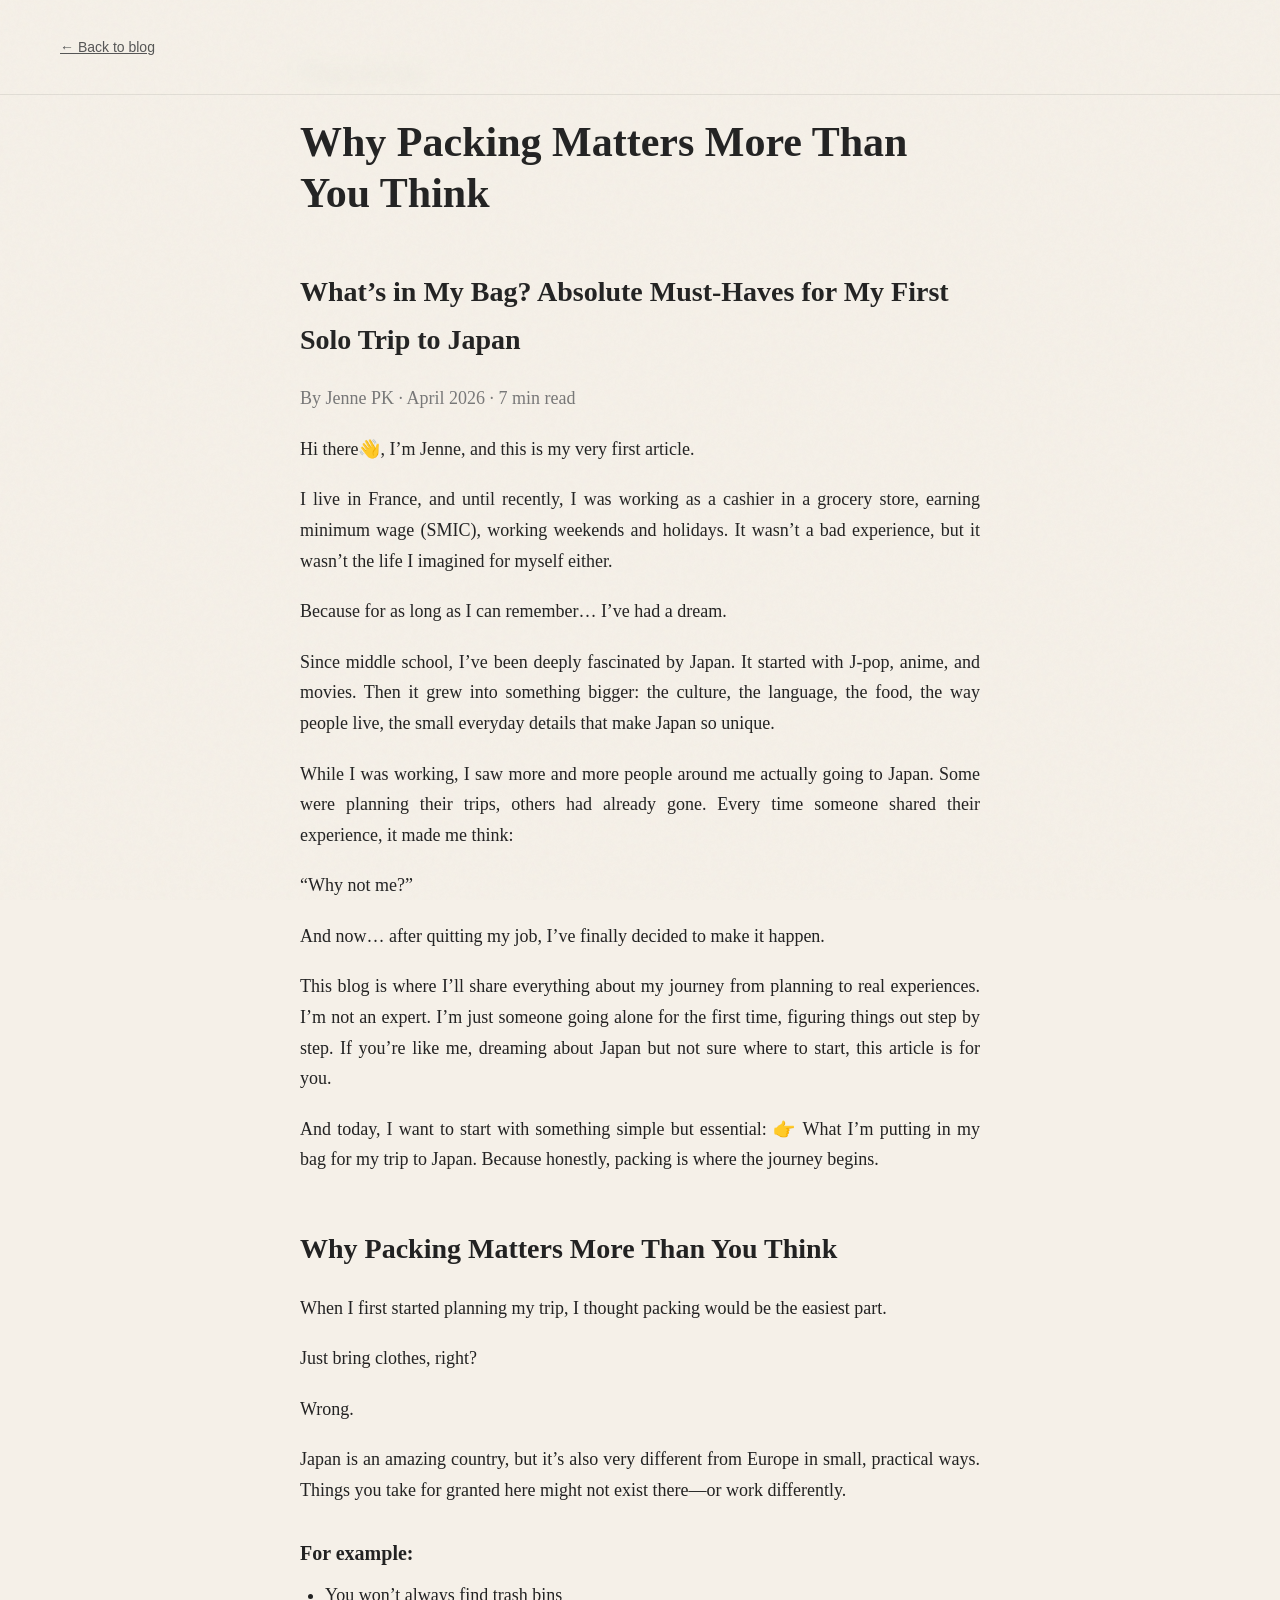
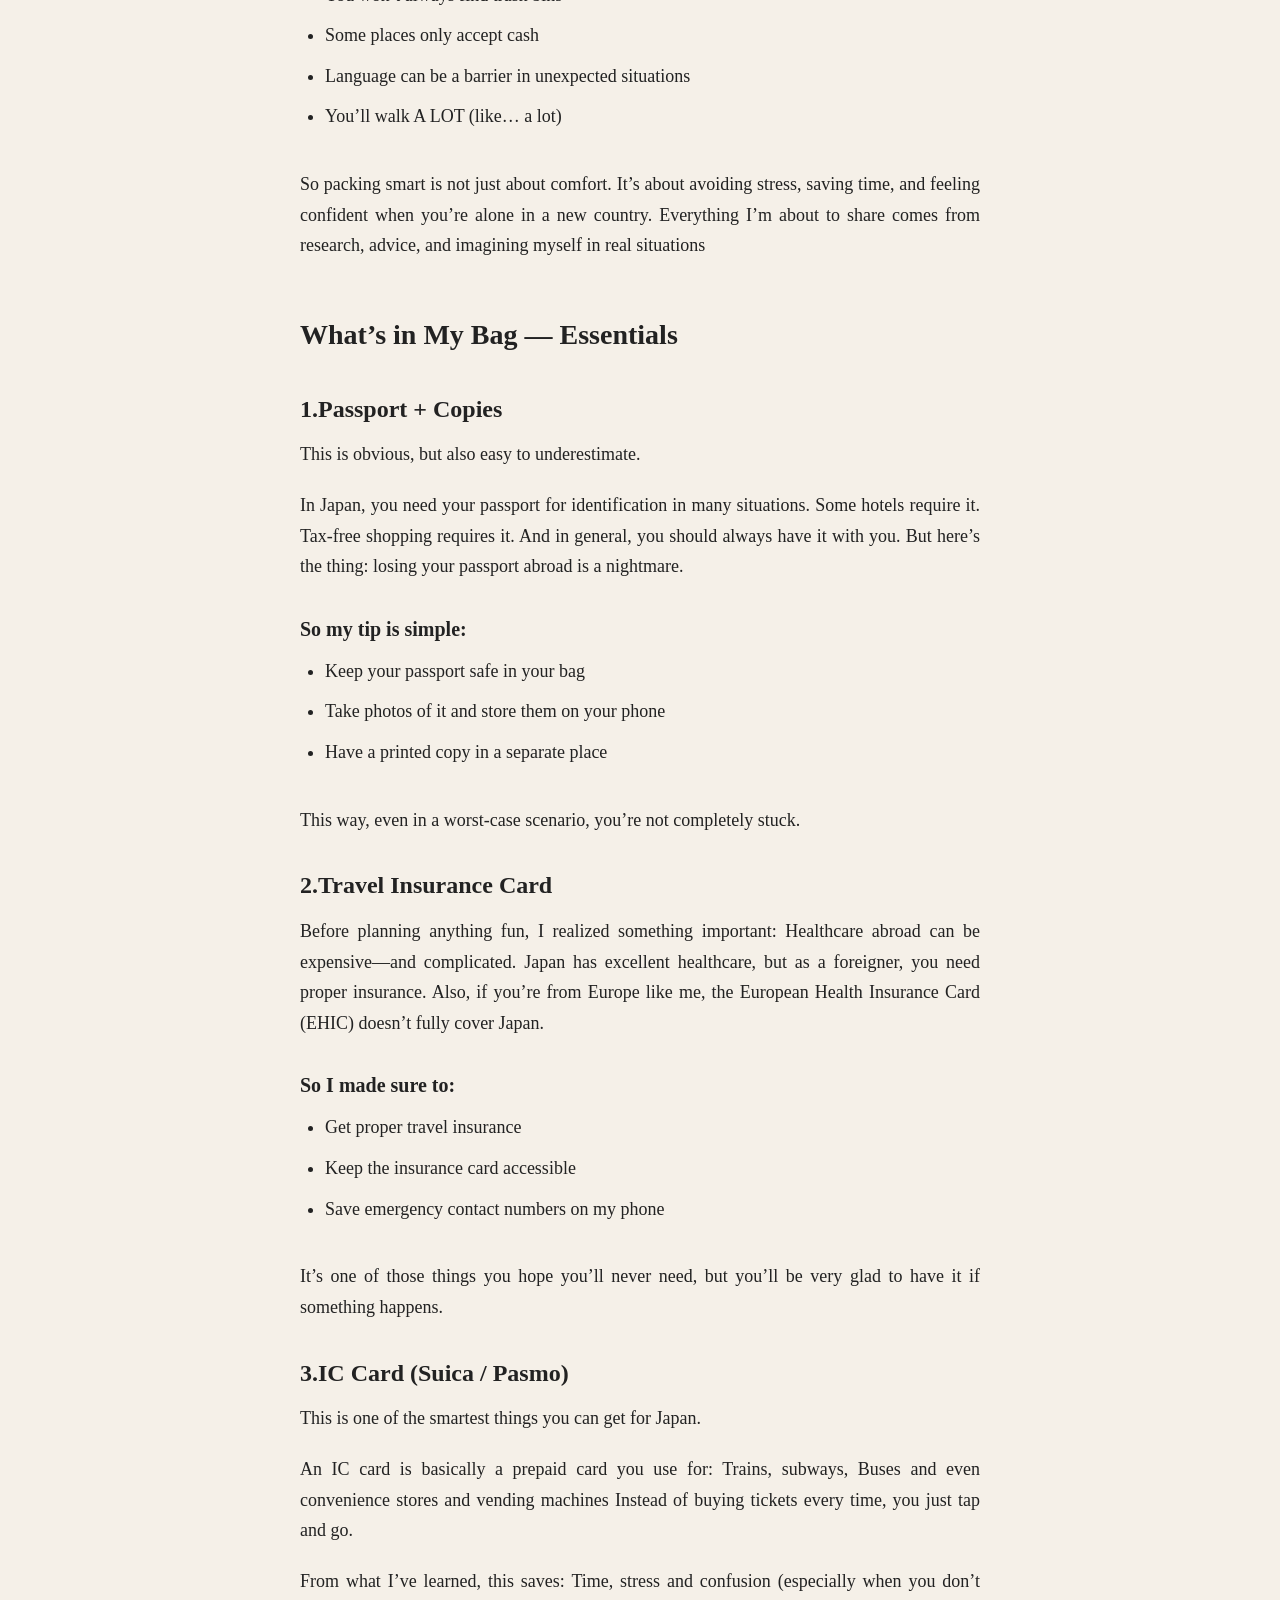
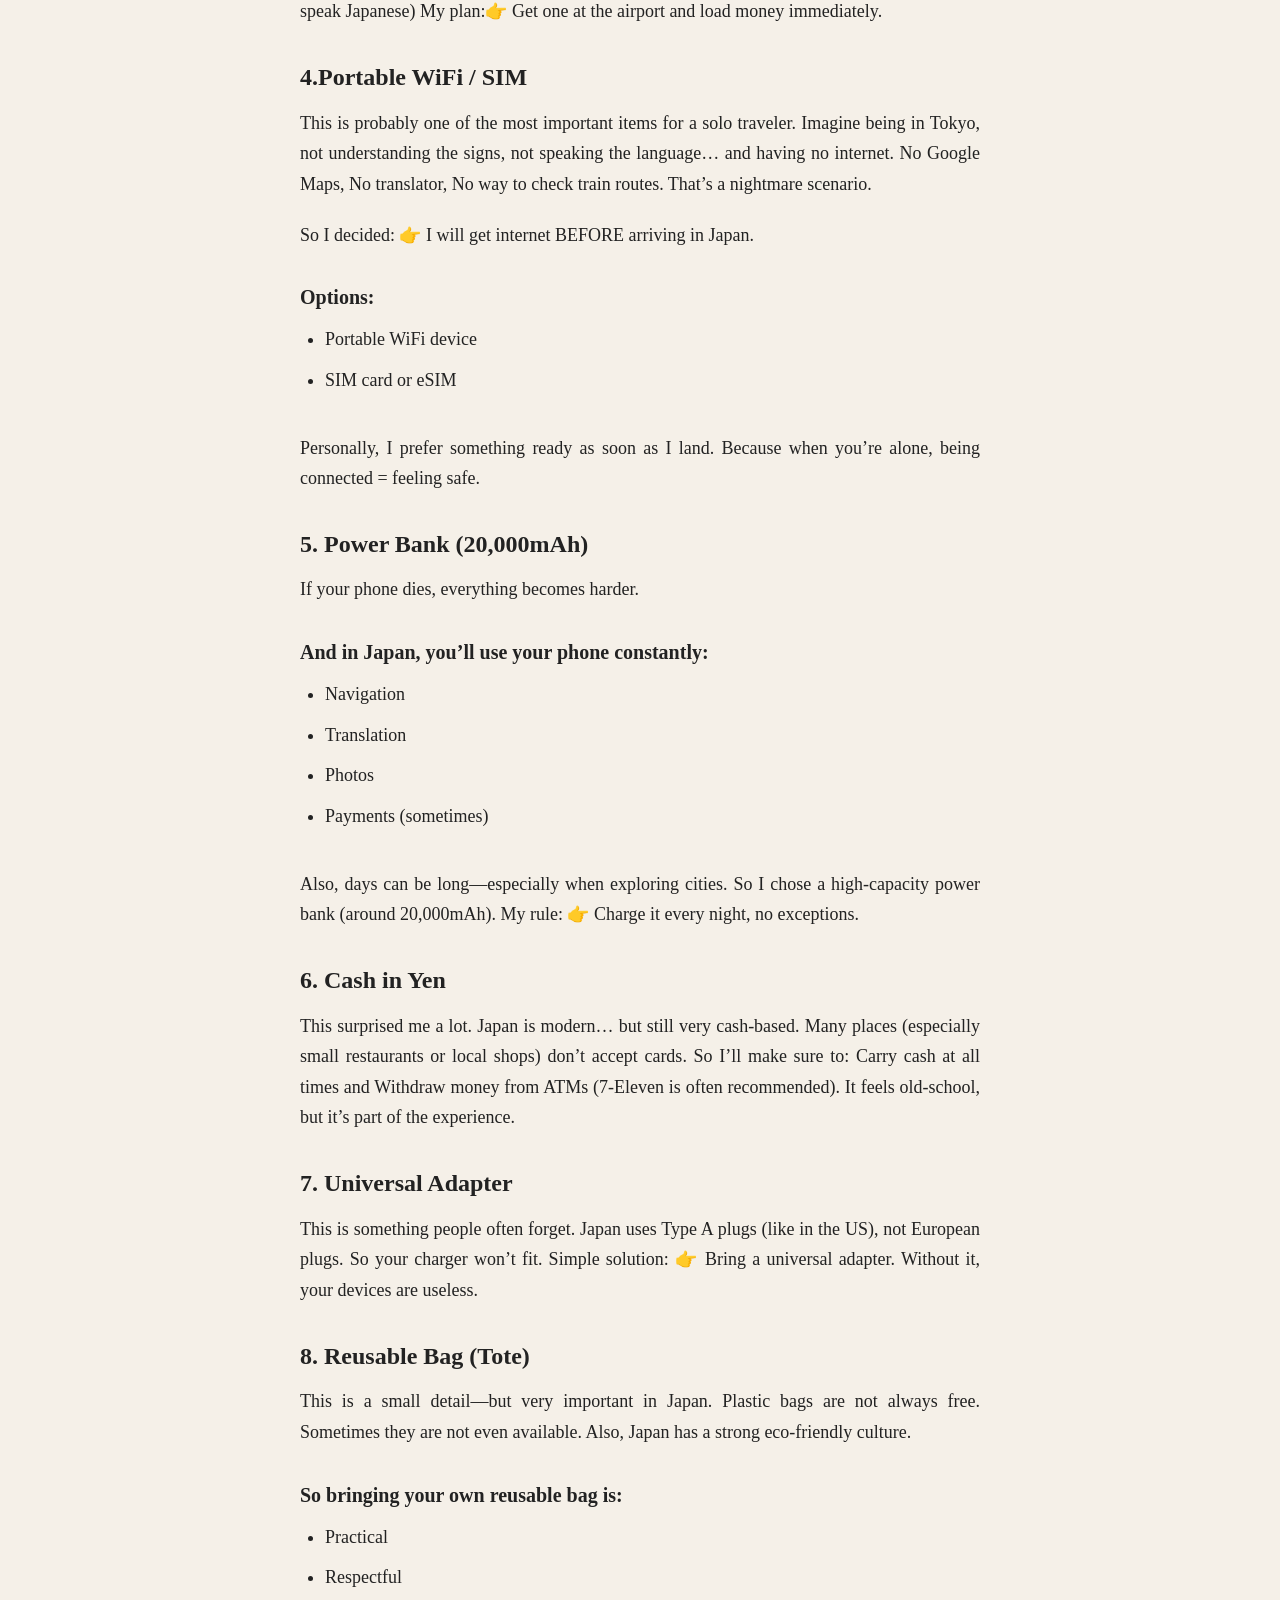
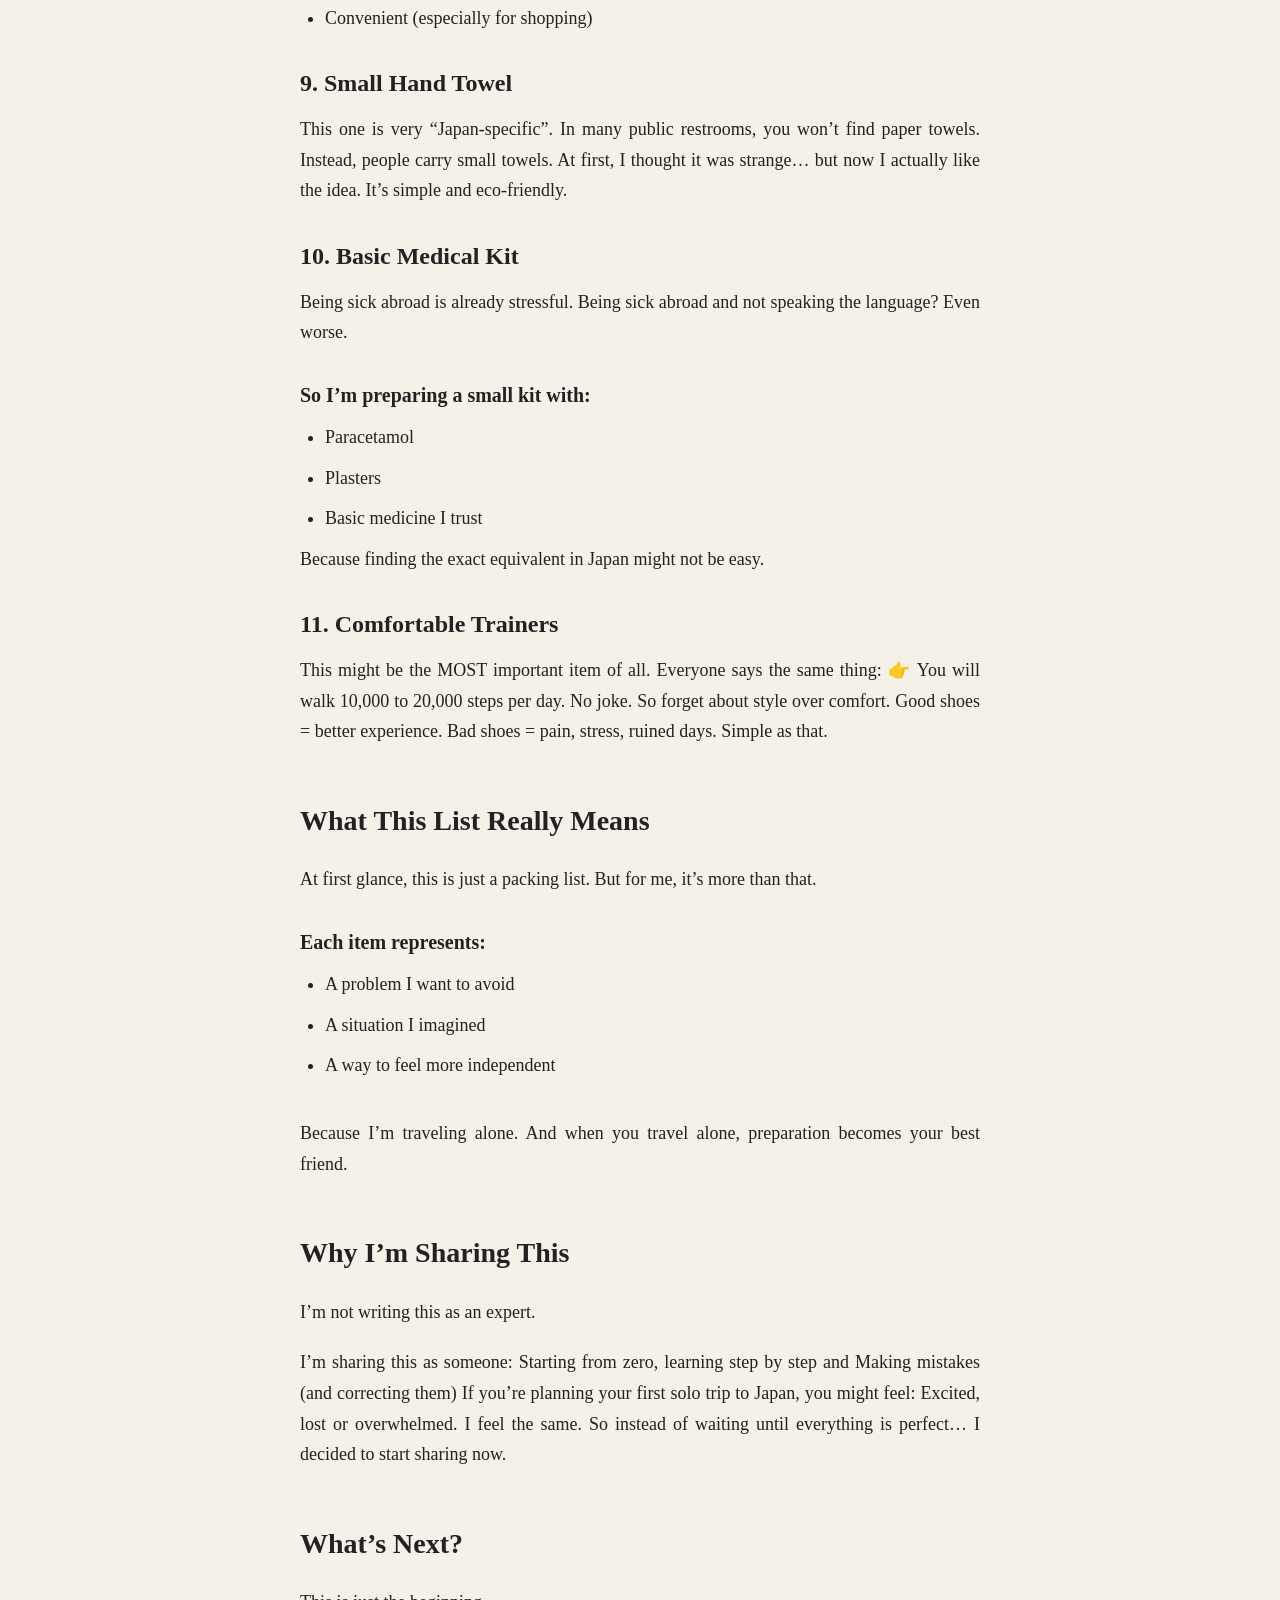
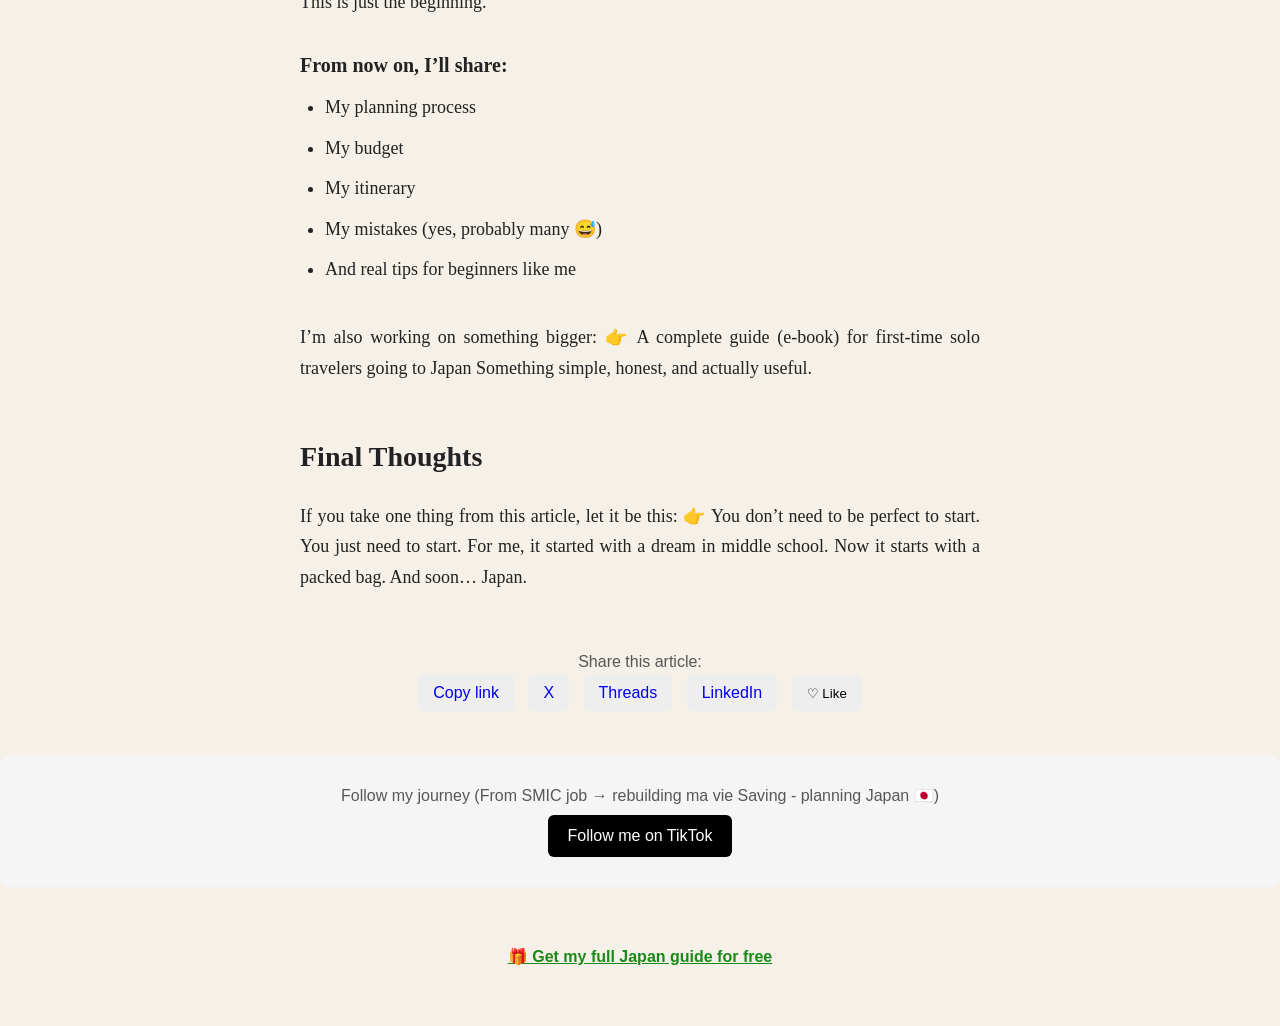
==== article-1.html @ 8b8ce20a "Update article-1.html" ====
<!DOCTYPE html>
<html lang="en">
<head>
  <meta charset="UTF-8">
  <link rel="stylesheet" href="css/styles.css">
  <title>Why Packing Matters More Than You Think</title>

   <!-- Google Tag Manager -->
      <script>(function(w,d,s,l,i){w[l]=w[l]||[];w[l].push({'gtm.start':
      new Date().getTime(),event:'gtm.js'});var f=d.getElementsByTagName(s)[0],
      j=d.createElement(s),dl=l!='dataLayer'?'&l='+l:'';j.async=true;j.src=
      'https://www.googletagmanager.com/gtm.js?id='+i+dl;f.parentNode.insertBefore(j,f);
      })(window,document,'script','dataLayer','GTM-PMRT3MMP');</script>
    <!-- End Google Tag Manager -->
  
</head>

<body data-article-id="blog-article-1">

<nav>
  <a href="blog.html">← Back to blog</a>
</nav>

<article class="article">

  <img src="images/japan-bag.jpg" alt="Japan travel bag" class="article-cover">
  
  <h1>Why Packing Matters More Than You Think</h1>
  <h2>What’s in My Bag? Absolute Must-Haves for My First Solo Trip to Japan</h2>
  <p class="meta">By Jenne PK · April 2026 · 7 min read</p>

  <p>
    Hi there👋, I’m Jenne, and this is my very first article.
  </p>

  <p>
    I live in France, and until recently, I was working as a cashier in a grocery store, earning minimum wage (SMIC), working weekends and holidays. 
    It wasn’t a bad experience, but it wasn’t the life I imagined for myself either.
  </p>
  
  <p>Because for as long as I can remember… I’ve had a dream.</p>
  
  <p>
   Since middle school, I’ve been deeply fascinated by Japan. It started with J-pop, anime, and movies. 
    Then it grew into something bigger: the culture, the language, the food, the way people live, the small everyday details that make Japan so unique.
  </p>

  <p>
   While I was working, I saw more and more people around me actually going to Japan. Some were planning their trips, others had already gone. 
    Every time someone shared their experience, it made me think:
  </p>

  <p>“Why not me?”</p>

  <p>And now… after quitting my job, I’ve finally decided to make it happen.</p>
  
  <p>
    This blog is where I’ll share everything about my journey from planning to real experiences. I’m not an expert. 
    I’m just someone going alone for the first time, figuring things out step by step. If you’re like me, dreaming about Japan 
    but not sure where to start, this article is for you.
  </p>


  <p>
    And today, I want to start with something simple but essential: 👉 What I’m putting in my bag for my trip to Japan.
    Because honestly, packing is where the journey begins.
  </p>


  <h2>Why Packing Matters More Than You Think</h2>

  <p>
   When I first started planning my trip, I thought packing would be the easiest part.
  </p>

  <p>Just bring clothes, right?</p>

  <p>Wrong.</p>
  
  <p>
    Japan is an amazing country, but it’s also very different from Europe in small, practical ways. 
    Things you take for granted here might not exist there—or work differently.
  </p>

  <h4>For example:</h4>

  <ul>
    <li>You won’t always find trash bins</li>
    <li>Some places only accept cash</li>
    <li>Language can be a barrier in unexpected situations</li>
    <li>You’ll walk A LOT (like… a lot)</li>
  </ul>
  
  <br>

  <p>
    So packing smart is not just about comfort. It’s about avoiding stress, saving time, 
    and feeling confident when you’re alone in a new country. Everything I’m about to share comes from research, 
    advice, and imagining myself in real situations
  </p>


  <h2>What’s in My Bag — Essentials</h2>

  <h3>1.Passport + Copies</h3>
  <p>
    This is obvious, but also easy to underestimate.
  </p>

  <p>
    In Japan, you need your passport for identification in many situations. Some hotels require it. 
    Tax-free shopping requires it. And in general, you should always have it with you. But here’s the thing: 
    losing your passport abroad is a nightmare.
  </p>

  <h4>So my tip is simple:</h4>

  <ul>
    <li>Keep your passport safe in your bag</li>
    <li>Take photos of it and store them on your phone</li>
    <li>Have a printed copy in a separate place</li>
  </ul>

  <br>
  
  <p>This way, even in a worst-case scenario, you’re not completely stuck.</p>
  

  <h3>2.Travel Insurance Card</h3>

  <p>
    Before planning anything fun, I realized something important: Healthcare abroad can be expensive—and complicated.
    Japan has excellent healthcare, but as a foreigner, you need proper insurance. 
    Also, if you’re from Europe like me, the European Health Insurance Card (EHIC) doesn’t fully cover Japan.
  </p>

  <h4>So I made sure to:</h4>
 
  <ul>
    <li>Get proper travel insurance</li>
    <li>Keep the insurance card accessible</li>
    <li>Save emergency contact numbers on my phone</li>
  </ul>

  <br>
  
  <p>It’s one of those things you hope you’ll never need, but you’ll be very glad to have it if something happens.</p>
  
  <h3>3.IC Card (Suica / Pasmo)</h3>
  
  <p>This is one of the smartest things you can get for Japan.</p>
  
  <p>
    An IC card is basically a prepaid card you use for: Trains, subways, Buses and even convenience stores and vending machines
    Instead of buying tickets every time, you just tap and go.
  </p>

  <p>
    From what I’ve learned, this saves: Time, stress and confusion (especially when you don’t speak Japanese)
    My plan:👉 Get one at the airport and load money immediately.
  </p>

  <h3>4.Portable WiFi / SIM</h3>
  
  <p>
    This is probably one of the most important items for a solo traveler.
    Imagine being in Tokyo, not understanding the signs, not speaking the language… and having no internet.
    No Google Maps, No translator, No way to check train routes. That’s a nightmare scenario.
  </p>

  <p>So I decided: 👉 I will get internet BEFORE arriving in Japan.</p>

  <h4>Options: </h4>
  
    <ul>
    <li>Portable WiFi device</li>
    <li>SIM card or eSIM</li>
  </ul>
  
  <br>

  <p>Personally, I prefer something ready as soon as I land. Because when you’re alone, being connected = feeling safe.</p>
  
  <h3>5. Power Bank (20,000mAh)</h3>
  
  <p>If your phone dies, everything becomes harder.</p>
 
  <h4>And in Japan, you’ll use your phone constantly:</h4>
 
  <ul>
    <li>Navigation</li>
    <li>Translation</li>
    <li>Photos</li>
    <li>Payments (sometimes)</li>
  </ul>

  <br>
  
   <p>
     Also, days can be long—especially when exploring cities.
     So I chose a high-capacity power bank (around 20,000mAh).
     My rule: 👉 Charge it every night, no exceptions.
   </p>

  <h3>6. Cash in Yen</h3>
 
  <p>
     This surprised me a lot. Japan is modern… but still very cash-based. Many places (especially small restaurants or local shops) 
    don’t accept cards. So I’ll make sure to: Carry cash at all times and Withdraw money from ATMs (7-Eleven is often recommended).
    It feels old-school, but it’s part of the experience.
  </p>
  
  <h3>7. Universal Adapter</h3>
  
  <p>
    This is something people often forget. Japan uses Type A plugs (like in the US), not European plugs.
    So your charger won’t fit. Simple solution: 👉 Bring a universal adapter. Without it, your devices are useless.
  </p>
  
  <h3>8. Reusable Bag (Tote)</h3>
  
  <p>
    This is a small detail—but very important in Japan. Plastic bags are not always free. Sometimes they are not even available.
    Also, Japan has a strong eco-friendly culture.
  </p>
  
  <h4>So bringing your own reusable bag is:</h4>

    <ul>
    <li>Practical</li>
    <li>Respectful</li>
    <li>Convenient (especially for shopping)</li>
  </ul>
  
  <h3>9. Small Hand Towel</h3>
 
  <p>
    This one is very “Japan-specific”. In many public restrooms, you won’t find paper towels.
    Instead, people carry small towels. At first, I thought it was strange… but now I actually like the idea.
    It’s simple and eco-friendly. 
  </p>
  
  <h3>10. Basic Medical Kit</h3>

  <p>
    Being sick abroad is already stressful. Being sick abroad and not speaking the language? Even worse.
  </p>
 
  <h4>So I’m preparing a small kit with:</h4>
 
  <ul>
    <li>Paracetamol</li>
    <li>Plasters</li>
    <li>Basic medicine I trust</li>
  </ul>
  
  <p>Because finding the exact equivalent in Japan might not be easy.</p>

  <h3>11. Comfortable Trainers</h3>

  <p>
    This might be the MOST important item of all. Everyone says the same thing: 👉 You will walk 10,000 
    to 20,000 steps per day. No joke. So forget about style over comfort. Good shoes = better experience.
    Bad shoes = pain, stress, ruined days.  Simple as that.
  </p>

   <h2>What This List Really Means</h2>
  
    <p>
      At first glance, this is just a packing list. But for me, it’s more than that.
    </p>
  
    <h4>Each item represents:</h4>
   
  <ul>
    <li>A problem I want to avoid</li>
     <li>A situation I imagined</li>
     <li>A way to feel more independent</li>
  </ul>
  
  <br>

    <p>Because I’m traveling alone. And when you travel alone, preparation becomes your best friend.</p>

   <h2>Why I’m Sharing This</h2>
  
   <p>
     I’m not writing this as an expert.
   </p>
  
    <p>
      I’m sharing this as someone: Starting from zero, learning step by step and Making mistakes (and correcting them)
    If you’re planning your first solo trip to Japan, you might feel: Excited, lost or overwhelmed.
       I feel the same. So instead of waiting until everything is perfect… I decided to start sharing now.
    </p>

   <h2>What’s Next?</h2>

  <p>This is just the beginning.</p>
  
  <h4>From now on, I’ll share:</h4>

  <ul>
    <li>My planning process</li>
     <li>My budget</li>
     <li>My itinerary</li>
     <li>My mistakes (yes, probably many 😅)</li>
     <li>And real tips for beginners like me</li>
  </ul>
  <br>
  <p>
    I’m also working on something bigger: 👉 A complete guide (e-book) for first-time solo travelers going to Japan
    Something simple, honest, and actually useful.
  </p>

  <h2>Final Thoughts</h2>

  <p>
   If you take one thing from this article, let it be this: 👉 You don’t need to be perfect to start. You just need to start.
  For me, it started with a dream in middle school. Now it starts with a packed bag. And soon… Japan.
  </p>

</article>

  <div id="global-components"></div>
  <div class="comments">

  <script src="https://giscus.app/client.js"
          data-repo="JennePk/JennePark"
          data-repo-id="R_kgDOSDi9lQ"
          data-category="General"
          data-category-id="DIC_kwDOSDi9lc4C8Do4"
          data-mapping="pathname"
          data-reactions-enabled="1"
          data-theme="light"
          crossorigin="anonymous">
  </script>
</div>
  

<a href="index.html#download">🎁 Get my full Japan guide for free</a>
  
  <script>
fetch("components.html")
  .then(res => res.text())
  .then(html => {
    document.getElementById("global-components").innerHTML = html;

    const url = encodeURIComponent(window.location.href);
    const text = encodeURIComponent(document.title);

    // SHARE LINKS
    const shareX = document.getElementById("share-x");
    const shareThreads = document.getElementById("share-threads");
    const shareLinkedin = document.getElementById("share-linkedin");

    if (shareX) {
      shareX.href = `https://twitter.com/intent/tweet?url=${url}&text=${text}`;
    }

    if (shareThreads) {
      shareThreads.href = `https://www.threads.net/intent/post?text=${text}%20${url}`;
    }

    if (shareLinkedin) {
      shareLinkedin.href = `https://www.linkedin.com/sharing/share-offsite/?url=${url}`;
    }

    // COPY LINK
    const copyLink = document.getElementById("copy-link");

    if (copyLink) {
      copyLink.addEventListener("click", function (e) {
        e.preventDefault();
        navigator.clipboard.writeText(window.location.href);

        this.textContent = "Copied!";
        setTimeout(() => {
          this.textContent = "Copy link";
        }, 2000);
      });
    }

    // 🚀 IMPORTANT : init tracking (LIKE + SHARE GTM)
    if (typeof initArticleTracking === "function") {
      initArticleTracking();
    }
  });
    
</script>
  

</body>
</html>
---- css/styles.css ----
/* ══════════════════════════════════════════════
       TOKENS — Editorial / Behance Portfolio Style
    ══════════════════════════════════════════════ */
    *, *::before, *::after { box-sizing: border-box; margin: 0; padding: 0; }

    :root {
      --ink:      #575757;
      --paper:    #F5F0E8;
      --off:      #00b4c1;
      --red:      #6ec6f3;
      --red-dim:  #8B0B1F;
      --gold:     #D4A843;
      --gray:     #888;
      --mid:      #333;
      --white:    #FFFFFF;

      --f-display: 'Bebas Neue', sans-serif;
      --f-serif:   'Playfair Display', serif;
      --f-mono:    'IBM Plex Mono', monospace;
      --f-body:    'Instrument Sans', sans-serif;

      --ease: cubic-bezier(0.16, 1, 0.3, 1);
    }

    html { scroll-behavior: smooth; }

    body {
      font-family: var(--f-body);
      background: var(--paper);
      color: var(--ink);
      overflow-x: hidden;
      cursor: default;
    }

    /* ── CUSTOM CURSOR ─────────────────────────────────────────── */
    @media (max-width: 900px) {
     body { cursor: auto; }
    #cursor { display: none; }
    }
    #cursor {
      position: fixed;
      width: 10px; height: 10px;
      background: var(--red);
      border-radius: 50%;
      pointer-events: none;
      z-index: 9999;
      transform: translate(-50%, -50%);
      transition: width 0.2s var(--ease), height 0.2s var(--ease), background 0.2s;
      mix-blend-mode: multiply;
    }
    #cursor.big {
      width: 40px; height: 40px;
      background: var(--red);
      opacity: 0.3;
    }

    /* ── NOISE GRAIN ───────────────────────────────────────────── */
    body::after {
      content: '';
      position: fixed;
      inset: 0;
      background-image: url("data:image/svg+xml,%3Csvg viewBox='0 0 200 200' xmlns='http://www.w3.org/2000/svg'%3E%3Cfilter id='n'%3E%3CfeTurbulence type='fractalNoise' baseFrequency='0.75' numOctaves='4' stitchTiles='stitch'/%3E%3C/filter%3E%3Crect width='100%25' height='100%25' filter='url(%23n)' opacity='0.06'/%3E%3C/svg%3E");
      pointer-events: none;
      z-index: 9998;
      opacity: 0.5;
    }

    /* ── NAV ───────────────────────────────────────────────────── */
    nav {
      position: fixed;
      top: 0; left: 0; right: 0;
      z-index: 1000;
      display: flex;
      align-items: center;
      justify-content: space-between;
      padding: 1.2rem 2.5rem;
      background: rgba(245,240,232,0.92);
      backdrop-filter: blur(8px);
      border-bottom: 1px solid rgba(0,0,0,0.08);
    }
    .nav-logo {
      font-family: var(--f-display);
      font-size: 1.3rem;
      letter-spacing: 0.06em;
      color: var(--ink);
    }
    .nav-logo em { color: var(--red); font-style: normal; }
    .nav-right {
      display: flex;
      align-items: center;
      gap: 2rem;
    }
    .nav-issue {
      font-family: var(--f-mono);
      font-size: 0.7rem;
      color: var(--gray);
      letter-spacing: 0.08em;
      text-transform: uppercase;
    }
    .nav-cta {
      font-family: var(--f-body);
      font-weight: 600;
      font-size: 0.82rem;
      color: var(--white);
      background: var(--ink);
      padding: 0.55rem 1.4rem;
      text-decoration: none;
      letter-spacing: 0.04em;
      text-transform: uppercase;
      transition: background 0.2s;
      border: 1px solid var(--ink);
    }
    .nav-cta:hover { background: var(--red); border-color: var(--red); }

    /* ── HERO — MAGAZINE COVER LAYOUT ─────────────────────────── */
    .hero {
      min-height: 100vh;
      padding-top: 72px;
      display: grid;
      grid-template-columns: 1fr 420px;
      grid-template-rows: auto 1fr;
      position: relative;
      overflow: hidden;
    }

    /* Left column — headline */
    .hero-left {
      grid-column: 1;
      grid-row: 1 / 3;
      padding: 4rem 3rem 4rem 2.5rem;
      display: flex;
      flex-direction: column;
      justify-content: center;
      border-right: 1px solid rgba(0,0,0,0.1);
      position: relative;
    }

    .issue-tag {
      display: inline-flex;
      align-items: center;
      gap: 8px;
      font-family: var(--f-mono);
      font-size: 0.68rem;
      color: var(--red);
      letter-spacing: 0.12em;
      text-transform: uppercase;
      margin-bottom: 1.8rem;
      animation: fadeUp 0.7s var(--ease) both;
    }
    .issue-tag::before {
      content: '';
      width: 28px; height: 1.5px;
      background: var(--red);
    }

    .hero-headline {
      font-family: var(--f-display);
      font-size: clamp(5rem, 10vw, 9rem);
      line-height: 0.92;
      letter-spacing: 0.02em;
      color: var(--ink);
      animation: fadeUp 0.7s 0.1s var(--ease) both;
    }
    .hero-headline .line-red { color: var(--red); }
    .hero-headline .line-outline {
      -webkit-text-stroke: 2px var(--ink);
      color: transparent;
    }

    .hero-subline {
      margin-top: 2rem;
      font-family: var(--f-mono);
      font-style: italic;
      font-size: 1.1rem;
      color: var(--mid);
      line-height: 1.6;
      max-width: 400px;
      animation: fadeUp 0.7s 0.2s var(--ease) both;
    }

    .hero-pills {
      margin-top: 2rem;
      display: flex;
      flex-wrap: wrap;
      gap: 0.5rem;
      animation: fadeUp 0.7s 0.3s var(--ease) both;
    }
    .pill {
      display: flex;
      align-items: center;
      gap: 6px;
      font-size: 0.78rem;
      font-weight: 500;
      letter-spacing: 0.02em;
      padding: 0.4rem 0.9rem;
      border: 1px solid rgba(0,0,0,0.15);
      background: var(--white);
      color: var(--mid);
    }

    .hero-cta-group {
      margin-top: 2.5rem;
      display: flex;
      gap: 1rem;
      align-items: center;
      animation: fadeUp 0.7s 0.4s var(--ease) both;
    }
    .btn-primary {
      font-family: var(--f-body);
      font-weight: 600;
      font-size: 0.9rem;
      text-transform: uppercase;
      letter-spacing: 0.06em;
      padding: 0.9rem 2rem;
      background: var(--red);
      color: var(--white);
      text-decoration: none;
      border: 2px solid var(--red);
      transition: all 0.2s;
      display: inline-flex;
      align-items: center;
      gap: 8px;
    }
    .btn-primary:hover {
      background: transparent;
      color: var(--red);
    }
    .btn-ghost {
      font-family: var(--f-mono);
      font-size: 0.75rem;
      letter-spacing: 0.06em;
      color: var(--gray);
      text-decoration: none;
      display: flex;
      align-items: center;
      gap: 6px;
      border-bottom: 1px solid transparent;
      padding-bottom: 2px;
      transition: color 0.2s, border-color 0.2s;
    }
    .btn-ghost:hover { color: var(--ink); border-color: var(--ink); }

    /* Right column — ebook cover */
    .hero-right {
      grid-column: 2;
      grid-row: 1 / 3;
      background: var(--ink);
      position: relative;
      overflow: hidden;
      display: flex;
      flex-direction: column;
      justify-content: flex-end;
      padding: 2.5rem;
      animation: fadeIn 0.8s 0.2s var(--ease) both;
    }
    .hero-right::before {
      content: 'JAPAN';
      position: absolute;
      top: -20px; left: -10px;
      font-family: var(--f-display);
      font-size: 14rem;
      color: rgba(255,255,255,0.04);
      letter-spacing: -0.02em;
      white-space: nowrap;
      pointer-events: none;
    }

    /*avatar profil photo*/
    .avatar-ring {
      width: 90px;
      height: 90px;
      border: 2px solid var(--red);
      border-radius: 50%;
      overflow: hidden; /* important */
      display: flex;
      align-items: center;
      justify-content: center;
    }

    .avatar-ring img {
      width: 100%;
      height: 100%;
      object-fit: cover; /* keeps proportions, fills circle */
    }
    
    /* Diagonal stripe */
    .hero-right::after {
      content: '';
      position: absolute;
      top: 0; right: 0;
      width: 0; height: 0;
      border-left: 80px solid transparent;
      border-top: 80px solid var(--red);
    }
    .free-corner {
      position: absolute;
      top: 10px; right: 10px;
      font-family: var(--f-display);
      font-size: 0.85rem;
      color: var(--white);
      letter-spacing: 0.06em;
      z-index: 1;
    }

    .ebook-sushi-big {
      font-size: 4rem;
      margin-bottom: 1rem;
      display: block;
    }
    .ebook-cover-title {
      font-family: var(--f-display);
      font-size: 3.2rem;
      line-height: 0.95;
      color: var(--white);
      letter-spacing: 0.04em;
    }
    .ebook-cover-title span { color: var(--red); }
    .ebook-cover-edition {
      font-family: var(--f-mono);
      font-size: 0.68rem;
      color: rgba(255,255,255,0.4);
      letter-spacing: 0.1em;
      text-transform: uppercase;
      margin-top: 0.5rem;
      margin-bottom: 1.5rem;
    }
    .ebook-toc {
      border-top: 1px solid rgba(255,255,255,0.1);
      padding-top: 1.2rem;
      display: flex;
      flex-direction: column;
      gap: 0.6rem;
    }
    .toc-row {
      display: flex;
      align-items: center;
      gap: 10px;
      font-size: 0.78rem;
      color: rgba(255,255,255,0.6);
      font-family: var(--f-body);
    }
    .toc-num {
      font-family: var(--f-mono);
      font-size: 0.65rem;
      color: var(--red);
      width: 20px;
      flex-shrink: 0;
    }
    .ebook-meta {
      margin-top: 1.5rem;
      display: flex;
      gap: 1rem;
    }
    .meta-tag {
      font-family: var(--f-mono);
      font-size: 0.65rem;
      letter-spacing: 0.08em;
      color: rgba(255,255,255,0.35);
      text-transform: uppercase;
      border: 1px solid rgba(255,255,255,0.1);
      padding: 0.3rem 0.6rem;
    }

    /* ── TICKER STRIP ──────────────────────────────────────────── */
    .ticker {
      background: var(--red);
      color: var(--white);
      padding: 0.7rem 0;
      overflow: hidden;
      white-space: nowrap;
    }
    .ticker-inner {
      display: inline-flex;
      animation: ticker 20s linear infinite;
      gap: 0;
    }
    .ticker-item {
      font-family: var(--f-mono);
      font-size: 0.72rem;
      letter-spacing: 0.12em;
      text-transform: uppercase;
      padding: 0 2rem;
    }
    .ticker-item::before {
      content: '✦';
      margin-right: 1.2rem;
      opacity: 0.6;
    }
    @keyframes ticker {
      from { transform: translateX(0); }
      to   { transform: translateX(-50%); }
    }

    /* ── STATS ─────────────────────────────────────────────────── */
    .stats {
      display: grid;
      grid-template-columns: repeat(4, 1fr);
      border-bottom: 1px solid rgba(0,0,0,0.08);
    }
    .stat-cell {
      padding: 2.5rem 2rem;
      border-right: 1px solid rgba(0,0,0,0.08);
      text-align: center;
    }
    .stat-cell:last-child { border-right: none; }
    .stat-big {
      font-family: var(--f-display);
      font-size: 3.5rem;
      color: var(--ink);
      line-height: 1;
    }
    .stat-big em { color: var(--red); font-style: normal; }
    .stat-lbl {
      font-family: var(--f-mono);
      font-size: 0.68rem;
      letter-spacing: 0.1em;
      text-transform: uppercase;
      color: var(--gray);
      margin-top: 0.4rem;
    }

    /* ── ABOUT — EDITORIAL SPLIT ───────────────────────────────── */
    .about {
      display: grid;
      grid-template-columns: 280px 1fr;
      border-bottom: 1px solid rgba(0,0,0,0.08);
    }
    .about-sidebar {
      background: var(--ink);
      padding: 3rem 2rem;
      display: flex;
      flex-direction: column;
      align-items: center;
      text-align: center;
      gap: 1rem;
    }
    
    .author-name-big {
      font-family: var(--f-display);
      font-size: 1.8rem;
      color: var(--white);
      letter-spacing: 0.06em;
      line-height: 1;
    }
    .author-role {
      font-family: var(--f-mono);
      font-size: 0.65rem;
      color: var(--red);
      letter-spacing: 0.1em;
      text-transform: uppercase;
    }
    .author-bio-text {
      font-size: 0.82rem;
      color: rgba(255,255,255,0.5);
      line-height: 1.7;
      margin-top: 0.5rem;
    }
    .about-content {
      padding: 3rem 3.5rem;
    }
    .section-eyebrow {
      font-family: var(--f-mono);
      font-size: 0.68rem;
      letter-spacing: 0.15em;
      text-transform: uppercase;
      color: var(--red);
      margin-bottom: 1rem;
    }
    .section-headline {
      font-family: var(--f-display);
      font-size: clamp(2.4rem, 4vw, 3.8rem);
      line-height: 0.95;
      letter-spacing: 0.02em;
      color: var(--ink);
    }
    .section-headline em {
      font-family: var(--f-mono);
      font-style: italic;
      font-size: 0.75em;
      color: var(--red);
    }
    .about-body {
      margin-top: 1.5rem;
      display: grid;
      grid-template-columns: 1fr 1fr;
      gap: 1.5rem;
    }
    .about-p {
      font-size: 0.92rem;
      color: var(--mid);
      line-height: 1.75;
    }

    /* ── CHAPTERS — EDITORIAL GRID ─────────────────────────────── */
    .inside {
      border-bottom: 1px solid rgba(0,0,0,0.08);
    }
    .inside-header {
      padding: 3rem 2.5rem 2rem;
      border-bottom: 1px solid rgba(0,0,0,0.08);
      display: flex;
      align-items: baseline;
      justify-content: space-between;
    }
    .inside-header-left { max-width: 500px; }
    .chapters-grid {
      display: grid;
      grid-template-columns: repeat(4, 1fr);
    }
    .ch-card {
      padding: 2.5rem 2rem;
      border-right: 1px solid rgba(0,0,0,0.08);
      border-bottom: 1px solid rgba(0,0,0,0.08);
      position: relative;
      overflow: hidden;
      transition: background 0.2s;
    }
    .ch-card:last-child { border-right: none; }
    .ch-card:hover { background: var(--off); }
    .ch-card::before {
      content: attr(data-num);
      position: absolute;
      top: -10px; right: 10px;
      font-family: var(--f-display);
      font-size: 5rem;
      color: rgba(0,0,0,0.04);
      letter-spacing: -0.02em;
      pointer-events: none;
    }
    .ch-emoji { font-size: 2rem; margin-bottom: 1rem; display: block; }
    .ch-title {
      font-family: var(--f-display);
      font-size: 1.2rem;
      letter-spacing: 0.04em;
      color: var(--ink);
      line-height: 1.1;
    }
    .ch-desc {
      margin-top: 0.7rem;
      font-size: 0.82rem;
      color: var(--gray);
      line-height: 1.6;
    }
    .ch-topics {
      margin-top: 1rem;
      display: flex;
      flex-wrap: wrap;
      gap: 0.35rem;
    }
    .topic-tag {
      font-family: var(--f-mono);
      font-size: 0.63rem;
      letter-spacing: 0.06em;
      text-transform: uppercase;
      padding: 0.2rem 0.55rem;
      border: 1px solid rgba(0,0,0,0.12);
      color: var(--gray);
    }

    /* ── DOWNLOAD — BOLD EDITORIAL ─────────────────────────────── */
    .download {
      display: grid;
      grid-template-columns: 1fr 480px;
      min-height: 60vh;
    }
    .download-left {
      background: var(--ink);
      padding: 4rem 3rem;
      display: flex;
      flex-direction: column;
      justify-content: center;
      position: relative;
      overflow: hidden;
    }
    .download-left::before {
      content: 'FREE';
      position: absolute;
      bottom: -40px; left: -20px;
      font-family: var(--f-display);
      font-size: 18rem;
      color: rgba(255,255,255,0.03);
      letter-spacing: -0.02em;
      pointer-events: none;
    }
    .download-eyebrow {
      font-family: var(--f-mono);
      font-size: 0.68rem;
      letter-spacing: 0.15em;
      text-transform: uppercase;
      color: var(--red);
      margin-bottom: 1rem;
    }
    .download-headline {
      font-family: var(--f-display);
      font-size: clamp(3rem, 5vw, 5.5rem);
      line-height: 0.92;
      letter-spacing: 0.03em;
      color: var(--white);
    }
    .download-headline span { color: var(--red); }
    .download-sub {
      margin-top: 1.5rem;
      font-size: 0.92rem;
      color: rgba(255,255,255,0.5);
      line-height: 1.65;
      max-width: 360px;
    }
    .download-right {
      padding: 4rem 3rem;
      background: var(--paper);
      border-left: 1px solid rgba(0,0,0,0.08);
      display: flex;
      flex-direction: column;
      justify-content: center;
    }
    .form-title {
      font-family: var(--f-display);
      font-size: 1.8rem;
      letter-spacing: 0.04em;
      color: var(--ink);
      margin-bottom: 1.8rem;
    }
    .custom-form {
      display: flex;
      flex-direction: column;
      gap: 1rem;
    }
    .form-group label {
      display: block;
      font-family: var(--f-mono);
      font-size: 0.65rem;
      letter-spacing: 0.12em;
      text-transform: uppercase;
      color: var(--gray);
      margin-bottom: 0.5rem;
    }
    .form-group input {
      width: 100%;
      background: var(--white);
      border: 1px solid rgba(0,0,0,0.15);
      border-bottom: 2px solid var(--ink);
      padding: 0.8rem 1rem;
      color: var(--ink);
      font-family: var(--f-body);
      font-size: 0.95rem;
      outline: none;
      transition: border-color 0.2s;
      border-radius: 0;
    }
    .form-group input::placeholder { color: rgba(0,0,0,0.25); }
    .form-group input:focus { border-bottom-color: var(--red); }
    .submit-btn {
      background: var(--red);
      color: var(--white);
      border: 2px solid var(--red);
      padding: 1rem 2rem;
      font-family: var(--f-body);
      font-weight: 600;
      font-size: 0.9rem;
      text-transform: uppercase;
      letter-spacing: 0.06em;
      cursor: pointer;
      width: 100%;
      transition: all 0.2s;
      margin-top: 0.5rem;
      display: flex;
      align-items: center;
      justify-content: center;
      gap: 8px;
      border-radius: 0;
    }
    .submit-btn:hover { background: transparent; color: var(--red); }
    .form-note {
      font-family: var(--f-mono);
      font-size: 0.63rem;
      letter-spacing: 0.06em;
      color: var(--gray);
      text-align: center;
      margin-top: 0.8rem;
    }

    /* ── SUCCESS STATE ─────────────────────────────────────────── */
    .download-success {
      display: none;
      text-align: center;
      padding: 1rem 0;
    }
    .success-icon { font-size: 3rem; margin-bottom: 1rem; display: block; }
    .success-title {
      font-family: var(--f-display);
      font-size: 2rem;
      letter-spacing: 0.04em;
      color: var(--ink);
    }
    .success-sub {
      font-size: 0.88rem;
      color: var(--gray);
      margin-top: 0.6rem;
      line-height: 1.6;
    }
    .download-btn {
      display: inline-flex;
      align-items: center;
      gap: 10px;
      margin-top: 1.8rem;
      background: var(--ink);
      color: var(--white);
      font-family: var(--f-body);
      font-weight: 600;
      font-size: 0.9rem;
      text-transform: uppercase;
      letter-spacing: 0.06em;
      padding: 1rem 2rem;
      text-decoration: none;
      border: 2px solid var(--ink);
      transition: all 0.2s;
    }
    .download-btn:hover { background: transparent; color: var(--ink); }

    /* ── FOOTER ────────────────────────────────────────────────── */
    footer {
      background: var(--ink);
      padding: 2rem 2.5rem;
      display: flex;
      align-items: center;
      justify-content: space-between;
    }
    .footer-brand {
      font-family: var(--f-display);
      font-size: 1.2rem;
      color: var(--white);
      letter-spacing: 0.06em;
    }
    .footer-brand em { color: var(--red); font-style: normal; }
    .footer-links {
      display: flex;
      gap: 2rem;
    }
    .footer-links a {
      font-family: var(--f-mono);
      font-size: 0.65rem;
      letter-spacing: 0.1em;
      text-transform: uppercase;
      color: rgba(255,255,255,0.35);
      text-decoration: none;
      transition: color 0.2s;
    }
    .footer-links a:hover { color: var(--white); }
    .footer-copy {
      font-family: var(--f-mono);
      font-size: 0.65rem;
      color: rgba(255,255,255,0.2);
      letter-spacing: 0.06em;
    }
   /* ── ANIMATIONS ────────────────────────────────────────────── */
    .blog-page {
      padding: 5rem 2rem;
      max-width: 800px;
      margin: auto;
    }
    
    .blog-item {
      display: block;
      padding: 1.5rem 0;
      border-bottom: 1px solid rgba(0,0,0,0.08);
      text-decoration: none;
      color: inherit;
    }
    
    .blog-item h2 {
      font-family: var(--f-serif);
      font-size: 1.5rem;
    }
    
    .blog-item p {
      color: var(--gray);
      margin-top: 0.5rem;
    }
    
    .blog-item span {
      font-size: 0.75rem;
      color: var(--gray);
    }

/* ARTICLE PAGE (Medium style) */

.article-cover {
  width: 100%;
  border-radius: 8px;
  margin-bottom: 30px;
}

.article {
  max-width: 720px;
  margin: 60px auto;
  padding: 0 20px;
  font-family: 'Georgia', 'Times New Roman', serif;
  line-height: 1.7;
  color: #222;
}

/* Title */
.article h1 {
  font-size: 42px;
  line-height: 1.2;
  margin-bottom: 10px;
}

/* Meta info */
.meta {
  color: #777;
  font-size: 14px;
  margin-bottom: 40px;
}

/* Paragraphs */
.article p {
  font-size: 18px;
  margin-bottom: 20px;
  text-align: justify;
}

/* Section titles */
.article h2 {
  font-size: 28px;
  margin-top: 50px;
  margin-bottom: 20px;
}

/* Sub sections */
.article h3 {
  font-size: 24px;
  margin-top: 30px;
  margin-bottom: 10px;
}

.article h4 {
  font-size: 20px;
  font-weight: 600;
  margin-top: 30px;
  margin-bottom: 10px;
}

.article li {
  font-size: 18px;
  line-height: 1.7;
  margin-bottom: 10px;
}

.article ul {
  list-style-type: disc;
  padding-left: 25px;
}

.article li {
  margin-bottom: 10px;
  line-height: 1.7;
}

/* Links */
.article a {
  color: #1a8917;
  text-decoration: none;
}

.article a:hover {
  text-decoration: underline;
}

/* CTA share comment*/
#global-components {
  margin-top: 60px;
}

#copy-link {
  cursor: pointer;
}

/* CTA block */
.tiktok-cta {
  text-align: center;
  padding: 30px;
  margin: 40px 0;
  background: #f5f5f5;
  border-radius: 10px;
}

.tiktok-cta a {
  display: inline-block;
  margin-top: 10px;
  padding: 12px 20px;
  background: #000;
  color: #fff;
  border-radius: 6px;
  text-decoration: none;
}

/* Share section */
.article-actions {
  text-align: center;
  margin: 40px 0;
}

.article-actions a,
.article-actions button {
  margin: 5px;
  padding: 10px 15px;
  background: #eee;
  border-radius: 5px;
  text-decoration: none;
  border: none;
  cursor: pointer;
}

.article-actions a:hover,
.article-actions button:hover {
  background: #ddd;
}

/* Comments */
.comments {
  max-width: 720px;
  margin: 60px auto;
  padding: 0 20px;
}

/* Copy link cursor */
#copy-link {
  cursor: pointer;
}


/* Back button */
nav a {
  display: inline-block;
  margin: 20px;
  font-size: 14px;
  color: #555;
}

/* CTA link */
body > a {
  display: block;
  text-align: center;
  margin: 60px 0;
  font-weight: bold;
  color: #1a8917;
}


    /* ── ANIMATIONS ────────────────────────────────────────────── */
    @keyframes fadeUp {
      from { opacity: 0; transform: translateY(24px); }
      to   { opacity: 1; transform: translateY(0); }
    }
    @keyframes fadeIn {
      from { opacity: 0; }
      to   { opacity: 1; }
    }

    .reveal {
      opacity: 0;
      transform: translateY(20px);
      transition: opacity 0.6s var(--ease), transform 0.6s var(--ease);
    }
    .reveal.visible {
      opacity: 1;
      transform: translateY(0);
    }

    /* ── RESPONSIVE ────────────────────────────────────────────── */
    @media (max-width: 900px) {
      .hero { grid-template-columns: 1fr; min-height: auto; }
      .hero-right {
        grid-column: 1; grid-row: 2;
        min-height: 400px;
      }
      .stats { grid-template-columns: repeat(2, 1fr); }
      .about { grid-template-columns: 1fr; }
      .about-body { grid-template-columns: 1fr; }
      .chapters-grid { grid-template-columns: repeat(2, 1fr); }
      .ch-card { border-right: none; border-right: 1px solid rgba(0,0,0,0.08); }
      .chapters-grid .ch-card:nth-child(2n) { border-right: none; }
      .download { grid-template-columns: 1fr; }
      .download-left { min-height: 260px; }
      .footer { flex-direction: column; gap: 1.2rem; text-align: center; }
      .footer-links { justify-content: center; }
      nav { padding: 1rem 1.5rem; }
      .nav-issue { display: none; }
      .hero-left { padding: 3rem 1.5rem; }
    }
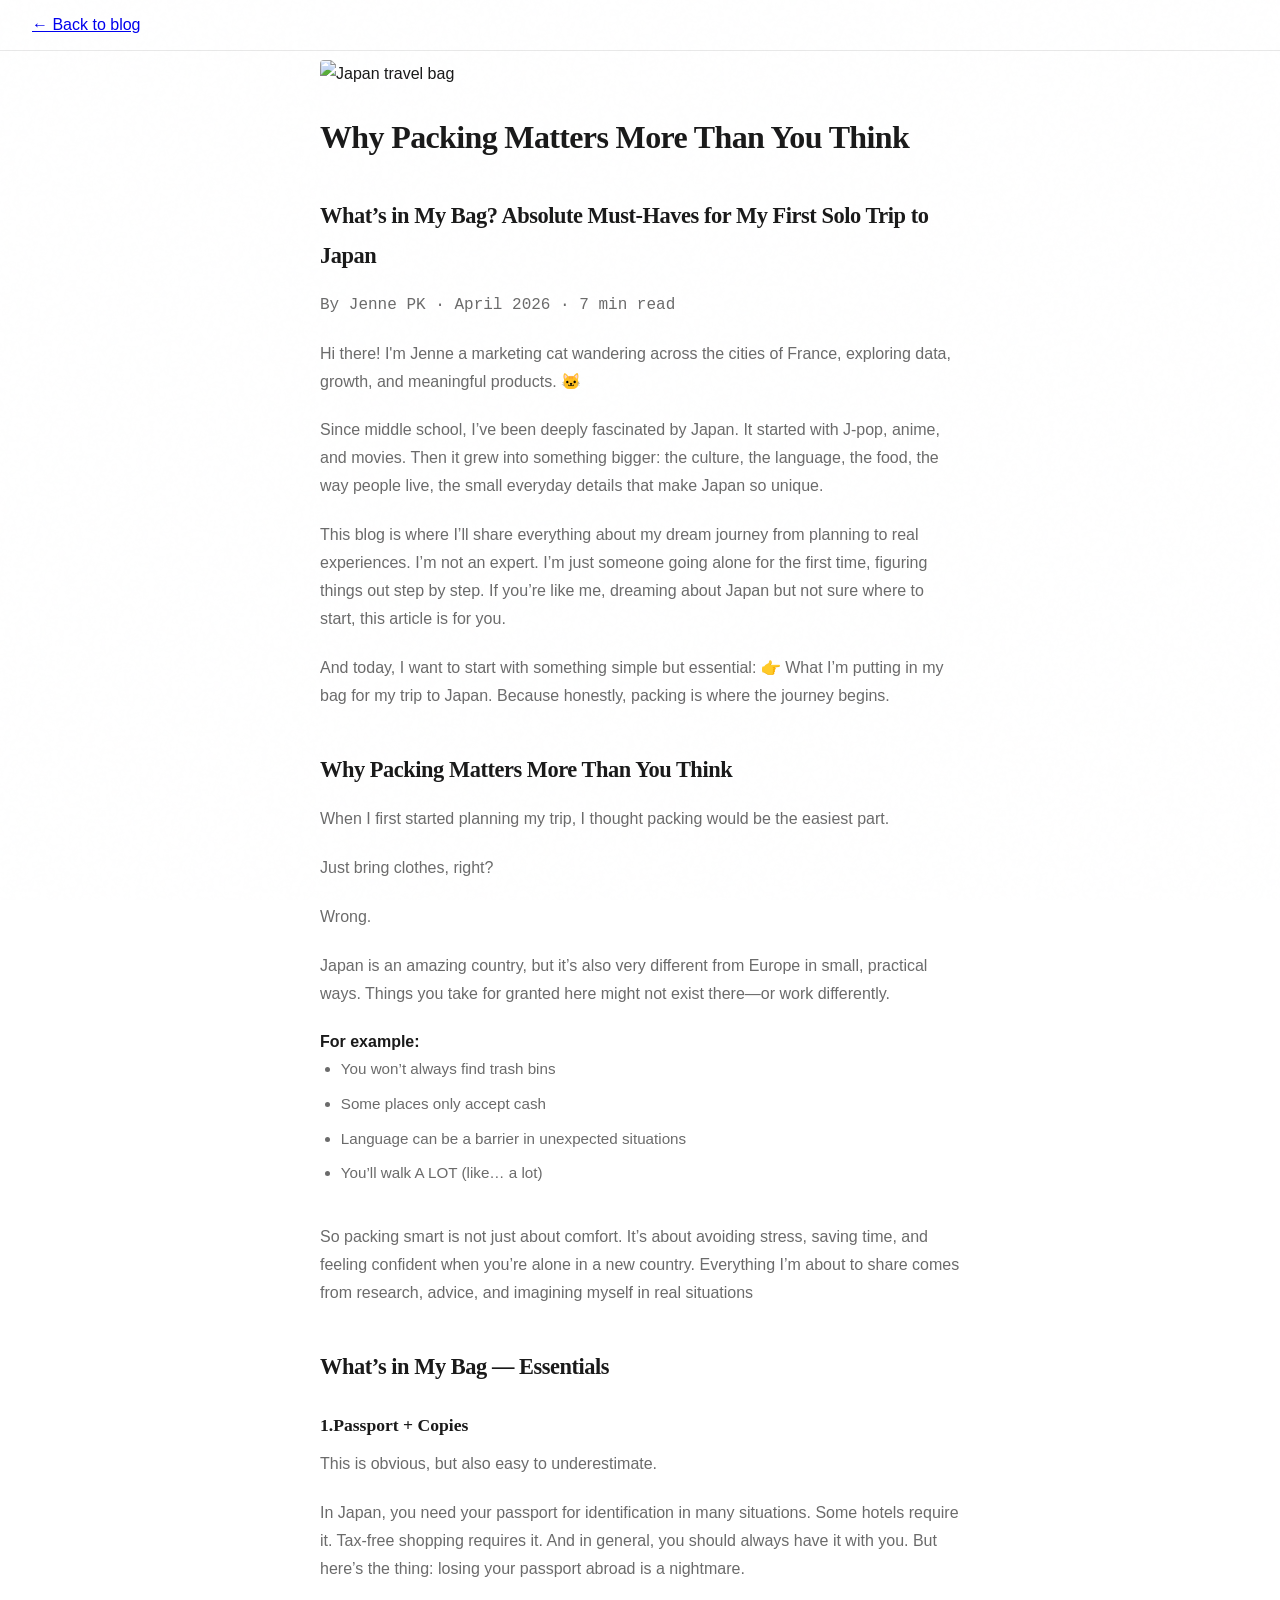
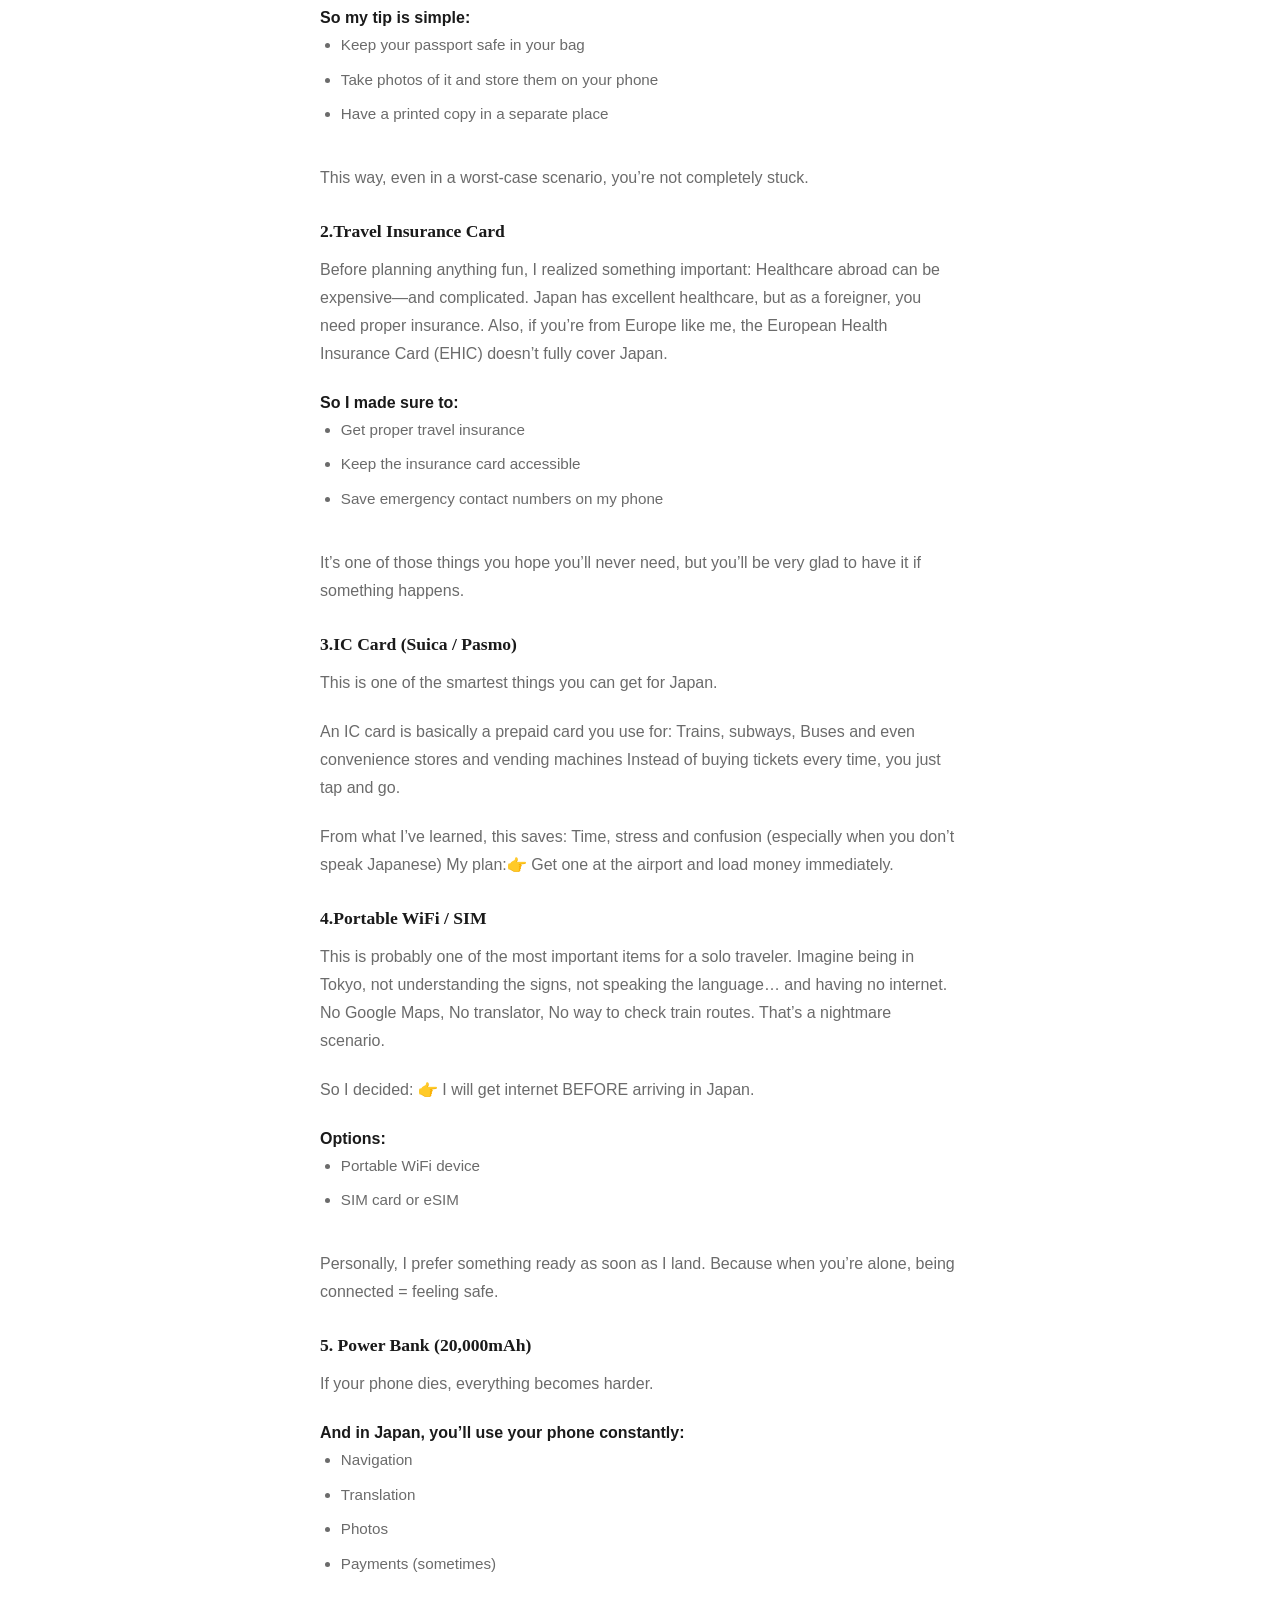
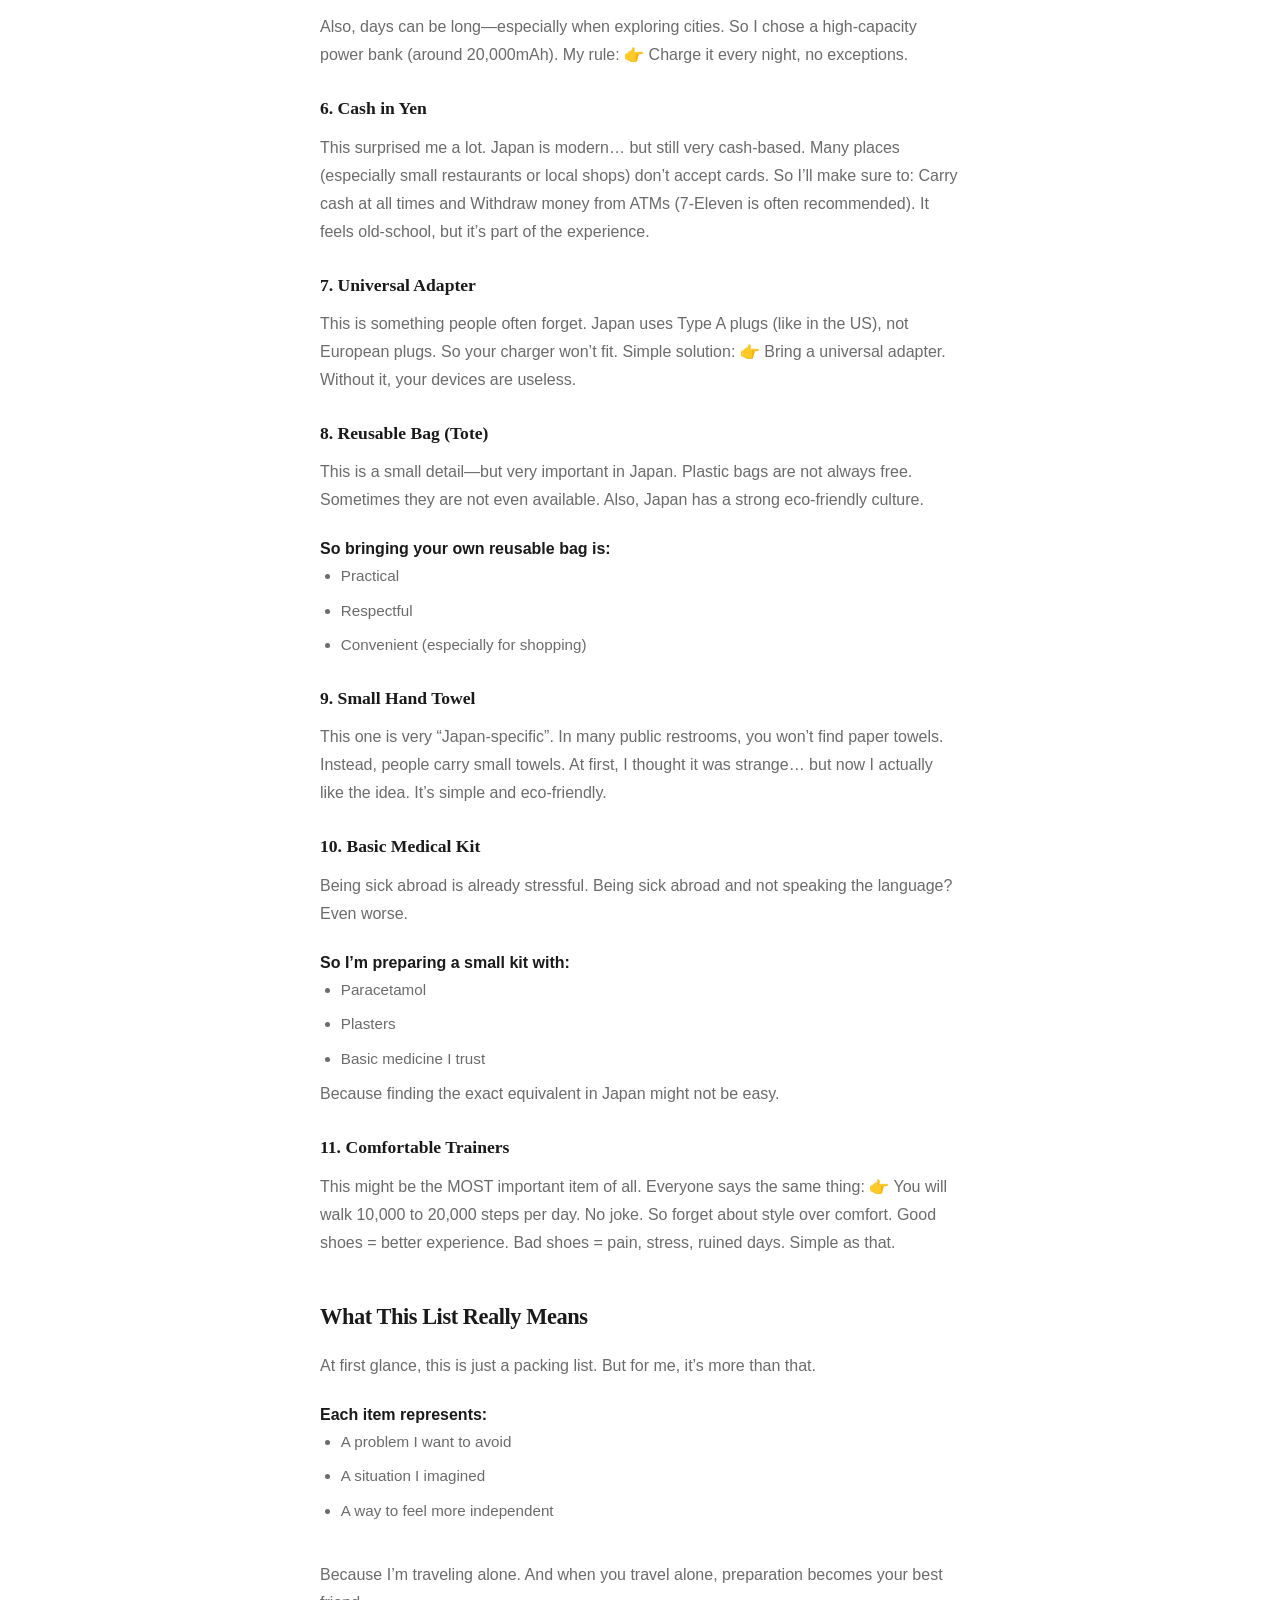
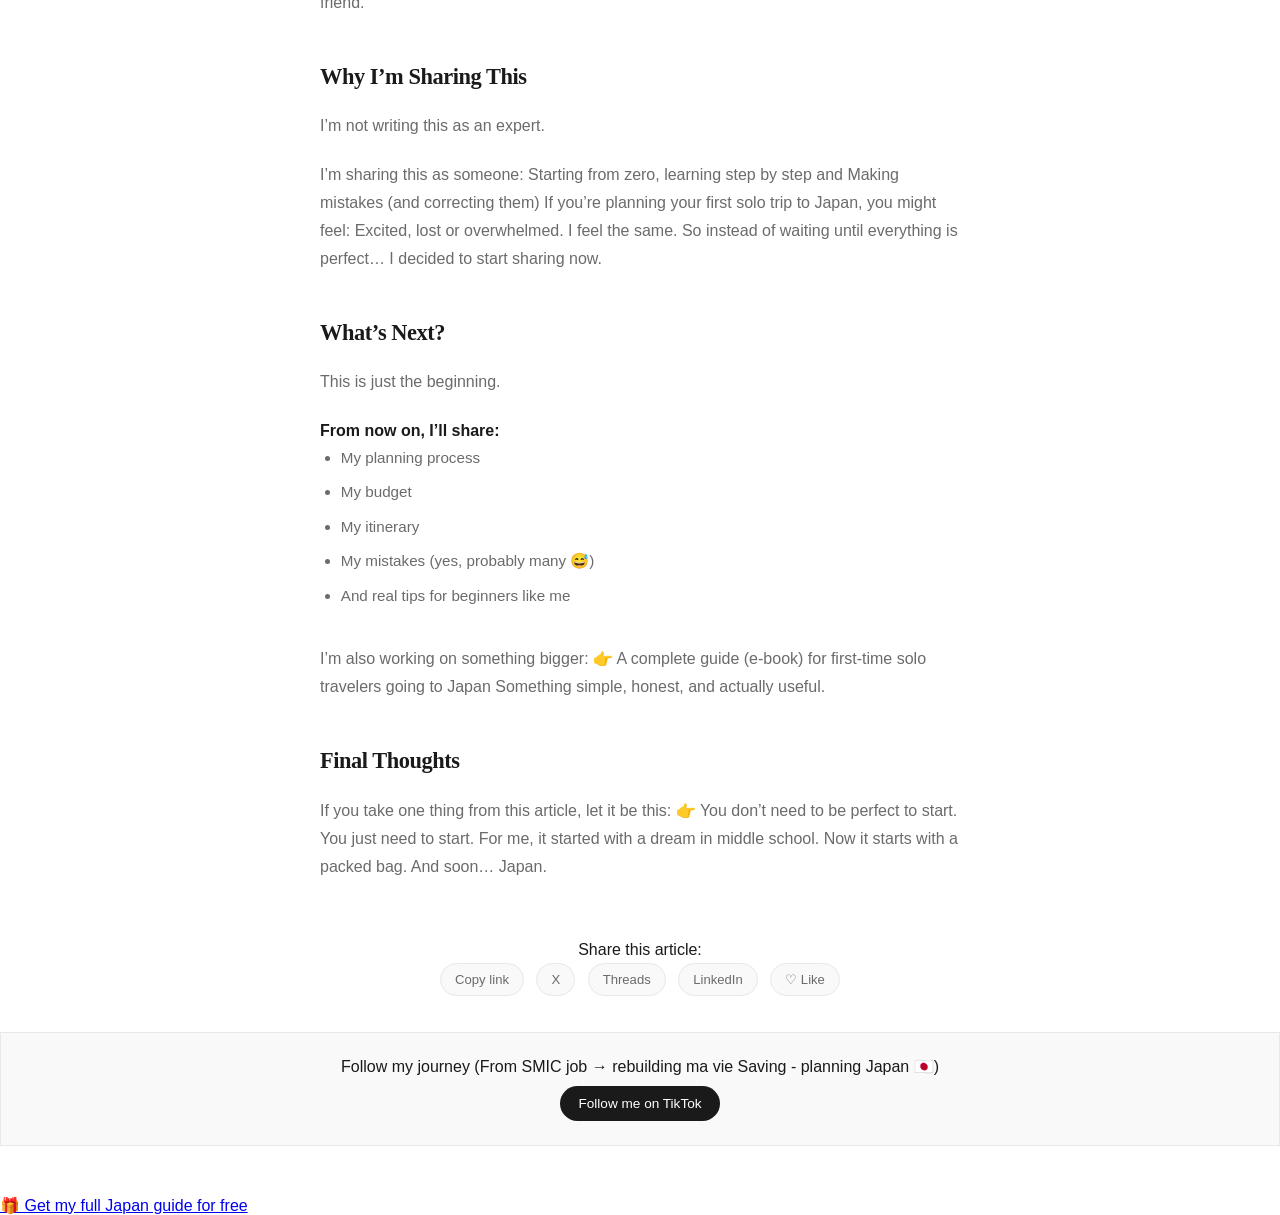
==== commit a3b6c881: "Update article-1.html" ====
--- a/article-1.html
+++ b/article-1.html
@@ -30,36 +30,20 @@
   <p class="meta">By Jenne PK · April 2026 · 7 min read</p>
 
   <p>
-    Hi there👋, I’m Jenne, and this is my very first article.
-  </p>
-
-  <p>
-    I live in France, and until recently, I was working as a cashier in a grocery store, earning minimum wage (SMIC), working weekends and holidays. 
-    It wasn’t a bad experience, but it wasn’t the life I imagined for myself either.
-  </p>
-  
-  <p>Because for as long as I can remember… I’ve had a dream.</p>
-  
-  <p>
-   Since middle school, I’ve been deeply fascinated by Japan. It started with J-pop, anime, and movies. 
-    Then it grew into something bigger: the culture, the language, the food, the way people live, the small everyday details that make Japan so unique.
-  </p>
-
-  <p>
-   While I was working, I saw more and more people around me actually going to Japan. Some were planning their trips, others had already gone. 
-    Every time someone shared their experience, it made me think:
-  </p>
-
-  <p>“Why not me?”</p>
-
-  <p>And now… after quitting my job, I’ve finally decided to make it happen.</p>
-  
-  <p>
-    This blog is where I’ll share everything about my journey from planning to real experiences. I’m not an expert. 
+    Hi there! I'm Jenne a marketing cat wandering across the cities of France, exploring data, growth, and meaningful products. 🐱
+  </p>
+  
+  <p>
+  Since middle school, I’ve been deeply fascinated by Japan. It started with J-pop, anime, and movies. 
+  Then it grew into something bigger: the culture, the language, the food, the way people live, the small everyday details 
+  that make Japan so unique.
+  </p>
+  
+  <p>
+    This blog is where I’ll share everything about my dream journey from planning to real experiences. I’m not an expert. 
     I’m just someone going alone for the first time, figuring things out step by step. If you’re like me, dreaming about Japan 
     but not sure where to start, this article is for you.
   </p>
-
 
   <p>
     And today, I want to start with something simple but essential: 👉 What I’m putting in my bag for my trip to Japan.
@@ -322,9 +306,10 @@
 
 </article>
 
-  <div id="global-components"></div>
-  <div class="comments">
-
+ <!-- components container -->
+<div id="global-components"></div>
+
+<div class="comments">
   <script src="https://giscus.app/client.js"
           data-repo="JennePk/JennePark"
           data-repo-id="R_kgDOSDi9lQ"
@@ -336,11 +321,13 @@
           crossorigin="anonymous">
   </script>
 </div>
-  
 
 <a href="index.html#download">🎁 Get my full Japan guide for free</a>
-  
-  <script>
+
+  <!-- tracking -->
+<script src="js/tracking.js"></script>
+
+<script>
 fetch("components.html")
   .then(res => res.text())
   .then(html => {
@@ -349,7 +336,6 @@
     const url = encodeURIComponent(window.location.href);
     const text = encodeURIComponent(document.title);
 
-    // SHARE LINKS
     const shareX = document.getElementById("share-x");
     const shareThreads = document.getElementById("share-threads");
     const shareLinkedin = document.getElementById("share-linkedin");
@@ -366,29 +352,25 @@
       shareLinkedin.href = `https://www.linkedin.com/sharing/share-offsite/?url=${url}`;
     }
 
-    // COPY LINK
     const copyLink = document.getElementById("copy-link");
 
     if (copyLink) {
       copyLink.addEventListener("click", function (e) {
         e.preventDefault();
         navigator.clipboard.writeText(window.location.href);
-
         this.textContent = "Copied!";
-        setTimeout(() => {
-          this.textContent = "Copy link";
-        }, 2000);
+        setTimeout(() => this.textContent = "Copy link", 2000);
       });
     }
 
-    // 🚀 IMPORTANT : init tracking (LIKE + SHARE GTM)
-    if (typeof initArticleTracking === "function") {
-      initArticleTracking();
-    }
+    // IMPORTANT FIX (DOM ready safety)
+    setTimeout(() => {
+      if (typeof initArticleTracking === "function") {
+        initArticleTracking();
+      }
+    }, 50);
   });
-    
 </script>
-  
-
+ 
 </body>
 </html>
--- a/css/styles.css
+++ b/css/styles.css
@@ -1,993 +1,920 @@
-                
-    /* ══════════════════════════════════════════════
-       TOKENS — Editorial / Behance Portfolio Style
-    ══════════════════════════════════════════════ */
-    *, *::before, *::after { box-sizing: border-box; margin: 0; padding: 0; }
-
-    :root {
-      --ink:      #575757;
-      --paper:    #F5F0E8;
-      --off:      #00b4c1;
-      --red:      #6ec6f3;
-      --red-dim:  #8B0B1F;
-      --gold:     #D4A843;
-      --gray:     #888;
-      --mid:      #333;
-      --white:    #FFFFFF;
-
-      --f-display: 'Bebas Neue', sans-serif;
-      --f-serif:   'Playfair Display', serif;
-      --f-mono:    'IBM Plex Mono', monospace;
-      --f-body:    'Instrument Sans', sans-serif;
-
-      --ease: cubic-bezier(0.16, 1, 0.3, 1);
-    }
-
-    html { scroll-behavior: smooth; }
-
-    body {
-      font-family: var(--f-body);
-      background: var(--paper);
-      color: var(--ink);
-      overflow-x: hidden;
-      cursor: default;
-    }
-
-    /* ── CUSTOM CURSOR ─────────────────────────────────────────── */
-    @media (max-width: 900px) {
-     body { cursor: auto; }
-    #cursor { display: none; }
-    }
-    #cursor {
-      position: fixed;
-      width: 10px; height: 10px;
-      background: var(--red);
-      border-radius: 50%;
-      pointer-events: none;
-      z-index: 9999;
-      transform: translate(-50%, -50%);
-      transition: width 0.2s var(--ease), height 0.2s var(--ease), background 0.2s;
-      mix-blend-mode: multiply;
-    }
-    #cursor.big {
-      width: 40px; height: 40px;
-      background: var(--red);
-      opacity: 0.3;
-    }
-
-    /* ── NOISE GRAIN ───────────────────────────────────────────── */
-    body::after {
-      content: '';
-      position: fixed;
-      inset: 0;
-      background-image: url("data:image/svg+xml,%3Csvg viewBox='0 0 200 200' xmlns='http://www.w3.org/2000/svg'%3E%3Cfilter id='n'%3E%3CfeTurbulence type='fractalNoise' baseFrequency='0.75' numOctaves='4' stitchTiles='stitch'/%3E%3C/filter%3E%3Crect width='100%25' height='100%25' filter='url(%23n)' opacity='0.06'/%3E%3C/svg%3E");
-      pointer-events: none;
-      z-index: 9998;
-      opacity: 0.5;
-    }
-
-    /* ── NAV ───────────────────────────────────────────────────── */
-    nav {
-      position: fixed;
-      top: 0; left: 0; right: 0;
-      z-index: 1000;
-      display: flex;
-      align-items: center;
-      justify-content: space-between;
-      padding: 1.2rem 2.5rem;
-      background: rgba(245,240,232,0.92);
-      backdrop-filter: blur(8px);
-      border-bottom: 1px solid rgba(0,0,0,0.08);
-    }
-    .nav-logo {
-      font-family: var(--f-display);
-      font-size: 1.3rem;
-      letter-spacing: 0.06em;
-      color: var(--ink);
-    }
-    .nav-logo em { color: var(--red); font-style: normal; }
-    .nav-right {
-      display: flex;
-      align-items: center;
-      gap: 2rem;
-    }
-    .nav-issue {
-      font-family: var(--f-mono);
-      font-size: 0.7rem;
-      color: var(--gray);
-      letter-spacing: 0.08em;
-      text-transform: uppercase;
-    }
-    .nav-cta {
-      font-family: var(--f-body);
-      font-weight: 600;
-      font-size: 0.82rem;
-      color: var(--white);
-      background: var(--ink);
-      padding: 0.55rem 1.4rem;
-      text-decoration: none;
-      letter-spacing: 0.04em;
-      text-transform: uppercase;
-      transition: background 0.2s;
-      border: 1px solid var(--ink);
-    }
-    .nav-cta:hover { background: var(--red); border-color: var(--red); }
-
-    /* ── HERO — MAGAZINE COVER LAYOUT ─────────────────────────── */
-    .hero {
-      min-height: 100vh;
-      padding-top: 72px;
-      display: grid;
-      grid-template-columns: 1fr 420px;
-      grid-template-rows: auto 1fr;
-      position: relative;
-      overflow: hidden;
-    }
-
-    /* Left column — headline */
-    .hero-left {
-      grid-column: 1;
-      grid-row: 1 / 3;
-      padding: 4rem 3rem 4rem 2.5rem;
-      display: flex;
-      flex-direction: column;
-      justify-content: center;
-      border-right: 1px solid rgba(0,0,0,0.1);
-      position: relative;
-    }
-
-    .issue-tag {
-      display: inline-flex;
-      align-items: center;
-      gap: 8px;
-      font-family: var(--f-mono);
-      font-size: 0.68rem;
-      color: var(--red);
-      letter-spacing: 0.12em;
-      text-transform: uppercase;
-      margin-bottom: 1.8rem;
-      animation: fadeUp 0.7s var(--ease) both;
-    }
-    .issue-tag::before {
-      content: '';
-      width: 28px; height: 1.5px;
-      background: var(--red);
-    }
-
-    .hero-headline {
-      font-family: var(--f-display);
-      font-size: clamp(5rem, 10vw, 9rem);
-      line-height: 0.92;
-      letter-spacing: 0.02em;
-      color: var(--ink);
-      animation: fadeUp 0.7s 0.1s var(--ease) both;
-    }
-    .hero-headline .line-red { color: var(--red); }
-    .hero-headline .line-outline {
-      -webkit-text-stroke: 2px var(--ink);
-      color: transparent;
-    }
-
-    .hero-subline {
-      margin-top: 2rem;
-      font-family: var(--f-mono);
-      font-style: italic;
-      font-size: 1.1rem;
-      color: var(--mid);
-      line-height: 1.6;
-      max-width: 400px;
-      animation: fadeUp 0.7s 0.2s var(--ease) both;
-    }
-
-    .hero-pills {
-      margin-top: 2rem;
-      display: flex;
-      flex-wrap: wrap;
-      gap: 0.5rem;
-      animation: fadeUp 0.7s 0.3s var(--ease) both;
-    }
-    .pill {
-      display: flex;
-      align-items: center;
-      gap: 6px;
-      font-size: 0.78rem;
-      font-weight: 500;
-      letter-spacing: 0.02em;
-      padding: 0.4rem 0.9rem;
-      border: 1px solid rgba(0,0,0,0.15);
-      background: var(--white);
-      color: var(--mid);
-    }
-
-    .hero-cta-group {
-      margin-top: 2.5rem;
-      display: flex;
-      gap: 1rem;
-      align-items: center;
-      animation: fadeUp 0.7s 0.4s var(--ease) both;
-    }
-    .btn-primary {
-      font-family: var(--f-body);
-      font-weight: 600;
-      font-size: 0.9rem;
-      text-transform: uppercase;
-      letter-spacing: 0.06em;
-      padding: 0.9rem 2rem;
-      background: var(--red);
-      color: var(--white);
-      text-decoration: none;
-      border: 2px solid var(--red);
-      transition: all 0.2s;
-      display: inline-flex;
-      align-items: center;
-      gap: 8px;
-    }
-    .btn-primary:hover {
-      background: transparent;
-      color: var(--red);
-    }
-    .btn-ghost {
-      font-family: var(--f-mono);
-      font-size: 0.75rem;
-      letter-spacing: 0.06em;
-      color: var(--gray);
-      text-decoration: none;
-      display: flex;
-      align-items: center;
-      gap: 6px;
-      border-bottom: 1px solid transparent;
-      padding-bottom: 2px;
-      transition: color 0.2s, border-color 0.2s;
-    }
-    .btn-ghost:hover { color: var(--ink); border-color: var(--ink); }
-
-    /* Right column — ebook cover */
-    .hero-right {
-      grid-column: 2;
-      grid-row: 1 / 3;
-      background: var(--ink);
-      position: relative;
-      overflow: hidden;
-      display: flex;
-      flex-direction: column;
-      justify-content: flex-end;
-      padding: 2.5rem;
-      animation: fadeIn 0.8s 0.2s var(--ease) both;
-    }
-    .hero-right::before {
-      content: 'JAPAN';
-      position: absolute;
-      top: -20px; left: -10px;
-      font-family: var(--f-display);
-      font-size: 14rem;
-      color: rgba(255,255,255,0.04);
-      letter-spacing: -0.02em;
-      white-space: nowrap;
-      pointer-events: none;
-    }
-
-    /*avatar profil photo*/
-    .avatar-ring {
-      width: 90px;
-      height: 90px;
-      border: 2px solid var(--red);
-      border-radius: 50%;
-      overflow: hidden; /* important */
-      display: flex;
-      align-items: center;
-      justify-content: center;
-    }
-
-    .avatar-ring img {
-      width: 100%;
-      height: 100%;
-      object-fit: cover; /* keeps proportions, fills circle */
-    }
-    
-    /* Diagonal stripe */
-    .hero-right::after {
-      content: '';
-      position: absolute;
-      top: 0; right: 0;
-      width: 0; height: 0;
-      border-left: 80px solid transparent;
-      border-top: 80px solid var(--red);
-    }
-    .free-corner {
-      position: absolute;
-      top: 10px; right: 10px;
-      font-family: var(--f-display);
-      font-size: 0.85rem;
-      color: var(--white);
-      letter-spacing: 0.06em;
-      z-index: 1;
-    }
-
-    .ebook-sushi-big {
-      font-size: 4rem;
-      margin-bottom: 1rem;
-      display: block;
-    }
-    .ebook-cover-title {
-      font-family: var(--f-display);
-      font-size: 3.2rem;
-      line-height: 0.95;
-      color: var(--white);
-      letter-spacing: 0.04em;
-    }
-    .ebook-cover-title span { color: var(--red); }
-    .ebook-cover-edition {
-      font-family: var(--f-mono);
-      font-size: 0.68rem;
-      color: rgba(255,255,255,0.4);
-      letter-spacing: 0.1em;
-      text-transform: uppercase;
-      margin-top: 0.5rem;
-      margin-bottom: 1.5rem;
-    }
-    .ebook-toc {
-      border-top: 1px solid rgba(255,255,255,0.1);
-      padding-top: 1.2rem;
-      display: flex;
-      flex-direction: column;
-      gap: 0.6rem;
-    }
-    .toc-row {
-      display: flex;
-      align-items: center;
-      gap: 10px;
-      font-size: 0.78rem;
-      color: rgba(255,255,255,0.6);
-      font-family: var(--f-body);
-    }
-    .toc-num {
-      font-family: var(--f-mono);
-      font-size: 0.65rem;
-      color: var(--red);
-      width: 20px;
-      flex-shrink: 0;
-    }
-    .ebook-meta {
-      margin-top: 1.5rem;
-      display: flex;
-      gap: 1rem;
-    }
-    .meta-tag {
-      font-family: var(--f-mono);
-      font-size: 0.65rem;
-      letter-spacing: 0.08em;
-      color: rgba(255,255,255,0.35);
-      text-transform: uppercase;
-      border: 1px solid rgba(255,255,255,0.1);
-      padding: 0.3rem 0.6rem;
-    }
-
-    /* ── TICKER STRIP ──────────────────────────────────────────── */
-    .ticker {
-      background: var(--red);
-      color: var(--white);
-      padding: 0.7rem 0;
-      overflow: hidden;
-      white-space: nowrap;
-    }
-    .ticker-inner {
-      display: inline-flex;
-      animation: ticker 20s linear infinite;
-      gap: 0;
-    }
-    .ticker-item {
-      font-family: var(--f-mono);
-      font-size: 0.72rem;
-      letter-spacing: 0.12em;
-      text-transform: uppercase;
-      padding: 0 2rem;
-    }
-    .ticker-item::before {
-      content: '✦';
-      margin-right: 1.2rem;
-      opacity: 0.6;
-    }
-    @keyframes ticker {
-      from { transform: translateX(0); }
-      to   { transform: translateX(-50%); }
-    }
-
-    /* ── STATS ─────────────────────────────────────────────────── */
-    .stats {
-      display: grid;
-      grid-template-columns: repeat(4, 1fr);
-      border-bottom: 1px solid rgba(0,0,0,0.08);
-    }
-    .stat-cell {
-      padding: 2.5rem 2rem;
-      border-right: 1px solid rgba(0,0,0,0.08);
-      text-align: center;
-    }
-    .stat-cell:last-child { border-right: none; }
-    .stat-big {
-      font-family: var(--f-display);
-      font-size: 3.5rem;
-      color: var(--ink);
-      line-height: 1;
-    }
-    .stat-big em { color: var(--red); font-style: normal; }
-    .stat-lbl {
-      font-family: var(--f-mono);
-      font-size: 0.68rem;
-      letter-spacing: 0.1em;
-      text-transform: uppercase;
-      color: var(--gray);
-      margin-top: 0.4rem;
-    }
-
-    /* ── ABOUT — EDITORIAL SPLIT ───────────────────────────────── */
-    .about {
-      display: grid;
-      grid-template-columns: 280px 1fr;
-      border-bottom: 1px solid rgba(0,0,0,0.08);
-    }
-    .about-sidebar {
-      background: var(--ink);
-      padding: 3rem 2rem;
-      display: flex;
-      flex-direction: column;
-      align-items: center;
-      text-align: center;
-      gap: 1rem;
-    }
-    
-    .author-name-big {
-      font-family: var(--f-display);
-      font-size: 1.8rem;
-      color: var(--white);
-      letter-spacing: 0.06em;
-      line-height: 1;
-    }
-    .author-role {
-      font-family: var(--f-mono);
-      font-size: 0.65rem;
-      color: var(--red);
-      letter-spacing: 0.1em;
-      text-transform: uppercase;
-    }
-    .author-bio-text {
-      font-size: 0.82rem;
-      color: rgba(255,255,255,0.5);
-      line-height: 1.7;
-      margin-top: 0.5rem;
-    }
-    .about-content {
-      padding: 3rem 3.5rem;
-    }
-    .section-eyebrow {
-      font-family: var(--f-mono);
-      font-size: 0.68rem;
-      letter-spacing: 0.15em;
-      text-transform: uppercase;
-      color: var(--red);
-      margin-bottom: 1rem;
-    }
-    .section-headline {
-      font-family: var(--f-display);
-      font-size: clamp(2.4rem, 4vw, 3.8rem);
-      line-height: 0.95;
-      letter-spacing: 0.02em;
-      color: var(--ink);
-    }
-    .section-headline em {
-      font-family: var(--f-mono);
-      font-style: italic;
-      font-size: 0.75em;
-      color: var(--red);
-    }
-    .about-body {
-      margin-top: 1.5rem;
-      display: grid;
-      grid-template-columns: 1fr 1fr;
-      gap: 1.5rem;
-    }
-    .about-p {
-      font-size: 0.92rem;
-      color: var(--mid);
-      line-height: 1.75;
-    }
-
-    /* ── CHAPTERS — EDITORIAL GRID ─────────────────────────────── */
-    .inside {
-      border-bottom: 1px solid rgba(0,0,0,0.08);
-    }
-    .inside-header {
-      padding: 3rem 2.5rem 2rem;
-      border-bottom: 1px solid rgba(0,0,0,0.08);
-      display: flex;
-      align-items: baseline;
-      justify-content: space-between;
-    }
-    .inside-header-left { max-width: 500px; }
-    .chapters-grid {
-      display: grid;
-      grid-template-columns: repeat(4, 1fr);
-    }
-    .ch-card {
-      padding: 2.5rem 2rem;
-      border-right: 1px solid rgba(0,0,0,0.08);
-      border-bottom: 1px solid rgba(0,0,0,0.08);
-      position: relative;
-      overflow: hidden;
-      transition: background 0.2s;
-    }
-    .ch-card:last-child { border-right: none; }
-    .ch-card:hover { background: var(--off); }
-    .ch-card::before {
-      content: attr(data-num);
-      position: absolute;
-      top: -10px; right: 10px;
-      font-family: var(--f-display);
-      font-size: 5rem;
-      color: rgba(0,0,0,0.04);
-      letter-spacing: -0.02em;
-      pointer-events: none;
-    }
-    .ch-emoji { font-size: 2rem; margin-bottom: 1rem; display: block; }
-    .ch-title {
-      font-family: var(--f-display);
-      font-size: 1.2rem;
-      letter-spacing: 0.04em;
-      color: var(--ink);
-      line-height: 1.1;
-    }
-    .ch-desc {
-      margin-top: 0.7rem;
-      font-size: 0.82rem;
-      color: var(--gray);
-      line-height: 1.6;
-    }
-    .ch-topics {
-      margin-top: 1rem;
-      display: flex;
-      flex-wrap: wrap;
-      gap: 0.35rem;
-    }
-    .topic-tag {
-      font-family: var(--f-mono);
-      font-size: 0.63rem;
-      letter-spacing: 0.06em;
-      text-transform: uppercase;
-      padding: 0.2rem 0.55rem;
-      border: 1px solid rgba(0,0,0,0.12);
-      color: var(--gray);
-    }
-
-    /* ── DOWNLOAD — BOLD EDITORIAL ─────────────────────────────── */
-    .download {
-      display: grid;
-      grid-template-columns: 1fr 480px;
-      min-height: 60vh;
-    }
-    .download-left {
-      background: var(--ink);
-      padding: 4rem 3rem;
-      display: flex;
-      flex-direction: column;
-      justify-content: center;
-      position: relative;
-      overflow: hidden;
-    }
-    .download-left::before {
-      content: 'FREE';
-      position: absolute;
-      bottom: -40px; left: -20px;
-      font-family: var(--f-display);
-      font-size: 18rem;
-      color: rgba(255,255,255,0.03);
-      letter-spacing: -0.02em;
-      pointer-events: none;
-    }
-    .download-eyebrow {
-      font-family: var(--f-mono);
-      font-size: 0.68rem;
-      letter-spacing: 0.15em;
-      text-transform: uppercase;
-      color: var(--red);
-      margin-bottom: 1rem;
-    }
-    .download-headline {
-      font-family: var(--f-display);
-      font-size: clamp(3rem, 5vw, 5.5rem);
-      line-height: 0.92;
-      letter-spacing: 0.03em;
-      color: var(--white);
-    }
-    .download-headline span { color: var(--red); }
-    .download-sub {
-      margin-top: 1.5rem;
-      font-size: 0.92rem;
-      color: rgba(255,255,255,0.5);
-      line-height: 1.65;
-      max-width: 360px;
-    }
-    .download-right {
-      padding: 4rem 3rem;
-      background: var(--paper);
-      border-left: 1px solid rgba(0,0,0,0.08);
-      display: flex;
-      flex-direction: column;
-      justify-content: center;
-    }
-    .form-title {
-      font-family: var(--f-display);
-      font-size: 1.8rem;
-      letter-spacing: 0.04em;
-      color: var(--ink);
-      margin-bottom: 1.8rem;
-    }
-    .custom-form {
-      display: flex;
-      flex-direction: column;
-      gap: 1rem;
-    }
-    .form-group label {
-      display: block;
-      font-family: var(--f-mono);
-      font-size: 0.65rem;
-      letter-spacing: 0.12em;
-      text-transform: uppercase;
-      color: var(--gray);
-      margin-bottom: 0.5rem;
-    }
-    .form-group input {
-      width: 100%;
-      background: var(--white);
-      border: 1px solid rgba(0,0,0,0.15);
-      border-bottom: 2px solid var(--ink);
-      padding: 0.8rem 1rem;
-      color: var(--ink);
-      font-family: var(--f-body);
-      font-size: 0.95rem;
-      outline: none;
-      transition: border-color 0.2s;
-      border-radius: 0;
-    }
-    .form-group input::placeholder { color: rgba(0,0,0,0.25); }
-    .form-group input:focus { border-bottom-color: var(--red); }
-    .submit-btn {
-      background: var(--red);
-      color: var(--white);
-      border: 2px solid var(--red);
-      padding: 1rem 2rem;
-      font-family: var(--f-body);
-      font-weight: 600;
-      font-size: 0.9rem;
-      text-transform: uppercase;
-      letter-spacing: 0.06em;
-      cursor: pointer;
-      width: 100%;
-      transition: all 0.2s;
-      margin-top: 0.5rem;
-      display: flex;
-      align-items: center;
-      justify-content: center;
-      gap: 8px;
-      border-radius: 0;
-    }
-    .submit-btn:hover { background: transparent; color: var(--red); }
-    .form-note {
-      font-family: var(--f-mono);
-      font-size: 0.63rem;
-      letter-spacing: 0.06em;
-      color: var(--gray);
-      text-align: center;
-      margin-top: 0.8rem;
-    }
-
-    /* ── SUCCESS STATE ─────────────────────────────────────────── */
-    .download-success {
-      display: none;
-      text-align: center;
-      padding: 1rem 0;
-    }
-    .success-icon { font-size: 3rem; margin-bottom: 1rem; display: block; }
-    .success-title {
-      font-family: var(--f-display);
-      font-size: 2rem;
-      letter-spacing: 0.04em;
-      color: var(--ink);
-    }
-    .success-sub {
-      font-size: 0.88rem;
-      color: var(--gray);
-      margin-top: 0.6rem;
-      line-height: 1.6;
-    }
-    .download-btn {
-      display: inline-flex;
-      align-items: center;
-      gap: 10px;
-      margin-top: 1.8rem;
-      background: var(--ink);
-      color: var(--white);
-      font-family: var(--f-body);
-      font-weight: 600;
-      font-size: 0.9rem;
-      text-transform: uppercase;
-      letter-spacing: 0.06em;
-      padding: 1rem 2rem;
-      text-decoration: none;
-      border: 2px solid var(--ink);
-      transition: all 0.2s;
-    }
-    .download-btn:hover { background: transparent; color: var(--ink); }
-
-    /* ── FOOTER ────────────────────────────────────────────────── */
-    footer {
-      background: var(--ink);
-      padding: 2rem 2.5rem;
-      display: flex;
-      align-items: center;
-      justify-content: space-between;
-    }
-    .footer-brand {
-      font-family: var(--f-display);
-      font-size: 1.2rem;
-      color: var(--white);
-      letter-spacing: 0.06em;
-    }
-    .footer-brand em { color: var(--red); font-style: normal; }
-    .footer-links {
-      display: flex;
-      gap: 2rem;
-    }
-    .footer-links a {
-      font-family: var(--f-mono);
-      font-size: 0.65rem;
-      letter-spacing: 0.1em;
-      text-transform: uppercase;
-      color: rgba(255,255,255,0.35);
-      text-decoration: none;
-      transition: color 0.2s;
-    }
-    .footer-links a:hover { color: var(--white); }
-    .footer-copy {
-      font-family: var(--f-mono);
-      font-size: 0.65rem;
-      color: rgba(255,255,255,0.2);
-      letter-spacing: 0.06em;
-    }
-   /* ── ANIMATIONS ────────────────────────────────────────────── */
-    .blog-page {
-      padding: 5rem 2rem;
-      max-width: 800px;
-      margin: auto;
-    }
-    
-    .blog-item {
-      display: block;
-      padding: 1.5rem 0;
-      border-bottom: 1px solid rgba(0,0,0,0.08);
-      text-decoration: none;
-      color: inherit;
-    }
-    
-    .blog-item h2 {
-      font-family: var(--f-serif);
-      font-size: 1.5rem;
-    }
-    
-    .blog-item p {
-      color: var(--gray);
-      margin-top: 0.5rem;
-    }
-    
-    .blog-item span {
-      font-size: 0.75rem;
-      color: var(--gray);
-    }
-
-/* ARTICLE PAGE (Medium style) */
-
-.article-cover {
+/* ══════════════════════════════════════════════
+   TOKENS — Minimalist / Medium-inspired
+══════════════════════════════════════════════ */
+*, *::before, *::after { box-sizing: border-box; margin: 0; padding: 0; }
+
+:root {
+  --ink:      #1a1a1a;
+  --paper:    #FFFFFF;
+  --off:      #F9F9F9;
+  --border:   #E8E8E8;
+  --accent:   #1a1a1a;
+  --muted:    #6B6B6B;
+  --light:    #ABABAB;
+  --tiktok:   #010101;
+  --white:    #FFFFFF;
+  --hover:    #F2F2F2;
+
+  --f-serif:   'Playfair Display', Georgia, serif;
+  --f-sans:    'Instrument Sans', -apple-system, BlinkMacSystemFont, sans-serif;
+  --f-mono:    'IBM Plex Mono', monospace;
+
+  --ease: cubic-bezier(0.16, 1, 0.3, 1);
+  --max: 680px;
+  --max-wide: 1080px;
+}
+
+html { scroll-behavior: smooth; font-size: 16px; }
+
+body {
+  font-family: var(--f-sans);
+  background: var(--paper);
+  color: var(--ink);
+  overflow-x: hidden;
+  cursor: default;
+  -webkit-font-smoothing: antialiased;
+}
+
+/* ── CUSTOM CURSOR ─────────────────────────────────────────── */
+@media (max-width: 900px) {
+  body { cursor: auto; }
+  #cursor { display: none; }
+}
+#cursor {
+  position: fixed;
+  width: 8px; height: 8px;
+  background: var(--ink);
+  border-radius: 50%;
+  pointer-events: none;
+  z-index: 9999;
+  transform: translate(-50%, -50%);
+  transition: width 0.15s var(--ease), height 0.15s var(--ease), opacity 0.15s;
+  opacity: 0.4;
+}
+#cursor.big { width: 32px; height: 32px; opacity: 0.08; }
+
+/* ── NOISE GRAIN ───────────────────────────────────────────── */
+body::after {
+  content: '';
+  position: fixed;
+  inset: 0;
+  background-image: url("data:image/svg+xml,%3Csvg viewBox='0 0 200 200' xmlns='http://www.w3.org/2000/svg'%3E%3Cfilter id='n'%3E%3CfeTurbulence type='fractalNoise' baseFrequency='0.75' numOctaves='4' stitchTiles='stitch'/%3E%3C/filter%3E%3Crect width='100%25' height='100%25' filter='url(%23n)' opacity='0.03'/%3E%3C/svg%3E");
+  pointer-events: none;
+  z-index: 9998;
+  opacity: 0.3;
+}
+
+/* ── NAV ───────────────────────────────────────────────────── */
+nav {
+  position: fixed;
+  top: 0; left: 0; right: 0;
+  z-index: 1000;
+  display: flex;
+  align-items: center;
+  justify-content: space-between;
+  padding: 1rem 2rem;
+  background: rgba(255,255,255,0.96);
+  backdrop-filter: blur(12px);
+  border-bottom: 1px solid var(--border);
+}
+.nav-logo {
+  font-family: var(--f-sans);
+  font-size: 0.9rem;
+  font-weight: 600;
+  letter-spacing: 0.02em;
+  color: var(--ink);
+  text-decoration: none;
+}
+.nav-right { display: flex; align-items: center; gap: 1.5rem; }
+.nav-cta {
+  font-family: var(--f-sans);
+  font-weight: 500;
+  font-size: 0.8rem;
+  color: var(--white);
+  background: var(--ink);
+  padding: 0.45rem 1.1rem;
+  text-decoration: none;
+  letter-spacing: 0.01em;
+  border-radius: 100px;
+  transition: opacity 0.2s;
+}
+.nav-cta:hover { opacity: 0.75; }
+.btn-ghost {
+  font-family: var(--f-sans);
+  font-size: 0.82rem;
+  font-weight: 400;
+  color: var(--muted);
+  text-decoration: none;
+  transition: color 0.2s;
+}
+.btn-ghost:hover { color: var(--ink); }
+
+/* ═══════════════════════════════════════════════════════════════
+   SECTION 1 — PROFILE HERO
+═══════════════════════════════════════════════════════════════ */
+.profile-hero {
+  min-height: 100vh;
+  padding-top: 72px;
+  display: flex;
+  flex-direction: column;
+  align-items: center;
+  justify-content: center;
+  position: relative;
+}
+
+.profile-bg-text { display: none; }
+
+.profile-main {
+  display: grid;
+  grid-template-columns: 88px 1fr;
+  gap: 2rem;
+  align-items: flex-start;
+  max-width: var(--max);
   width: 100%;
-  border-radius: 8px;
-  margin-bottom: 30px;
-}
-
-.article {
-  max-width: 720px;
-  margin: 60px auto;
-  padding: 0 20px;
-  font-family: 'Georgia', 'Times New Roman', serif;
-  line-height: 1.7;
-  color: #222;
-}
-
-/* Title */
-.article h1 {
-  font-size: 42px;
-  line-height: 1.2;
-  margin-bottom: 10px;
-}
-
-/* Meta info */
-.meta {
-  color: #777;
-  font-size: 14px;
-  margin-bottom: 40px;
-}
-
-/* Paragraphs */
-.article p {
-  font-size: 18px;
-  margin-bottom: 20px;
-  text-align: justify;
-}
-
-/* Section titles */
-.article h2 {
-  font-size: 28px;
-  margin-top: 50px;
-  margin-bottom: 20px;
-}
-
-/* Sub sections */
-.article h3 {
-  font-size: 24px;
-  margin-top: 30px;
-  margin-bottom: 10px;
-}
-
-.article h4 {
-  font-size: 20px;
+  padding: 3rem 2rem 2rem;
+}
+
+/* Avatar */
+.profile-identity {
+  display: flex;
+  flex-direction: column;
+  align-items: center;
+  gap: 0.5rem;
+  padding-top: 0.3rem;
+}
+.profile-avatar-wrap {
+  position: relative;
+  width: 72px;
+  height: 72px;
+}
+.profile-avatar-ring { display: none; }
+.profile-avatar {
+  width: 72px;
+  height: 72px;
+  border-radius: 50%;
+  overflow: hidden;
+  background: var(--border);
+  border: 2px solid var(--border);
+}
+.profile-avatar img {
+  width: 100%;
+  height: 100%;
+  object-fit: cover;
+}
+.profile-live-dot {
+  position: absolute;
+  bottom: 2px; right: 2px;
+  width: 12px; height: 12px;
+  background: #22c55e;
+  border-radius: 50%;
+  border: 2px solid var(--paper);
+  z-index: 2;
+}
+.profile-live-dot::before {
+  content: '';
+  position: absolute;
+  inset: -3px;
+  border-radius: 50%;
+  background: #22c55e;
+  opacity: 0.25;
+  animation: pulse 2.5s ease-in-out infinite;
+}
+@keyframes pulse { 0%, 100% { transform: scale(1); opacity: 0.25; } 50% { transform: scale(1.6); opacity: 0; } }
+
+.profile-badge {
+  font-family: var(--f-mono);
+  font-size: 0.6rem;
+  letter-spacing: 0.06em;
+  color: var(--light);
+  text-transform: uppercase;
+  white-space: nowrap;
+}
+
+/* Text column */
+.profile-text { display: flex; flex-direction: column; }
+
+.profile-eyebrow {
+  font-family: var(--f-mono);
+  font-size: 0.65rem;
+  letter-spacing: 0.12em;
+  text-transform: uppercase;
+  color: var(--light);
+  margin-bottom: 0.5rem;
+}
+.profile-eyebrow::before { display: none; }
+
+.profile-name {
+  font-family: var(--f-serif);
+  font-size: clamp(2rem, 5vw, 2.8rem);
+  line-height: 1.1;
+  letter-spacing: -0.02em;
+  color: var(--ink);
+  font-weight: 700;
+  margin-bottom: 1rem;
+}
+.name-outline {
+  -webkit-text-stroke: 1.5px var(--ink);
+  color: transparent;
+}
+
+.profile-bio {
+  font-family: var(--f-sans);
+  font-style: normal;
+  font-size: 0.95rem;
+  color: var(--muted);
+  line-height: 1.75;
+  max-width: 480px;
+  margin-bottom: 1.5rem;
+  font-weight: 300;
+}
+
+/* Stats row */
+.profile-stats {
+  display: flex;
+  align-items: center;
+  gap: 1.5rem;
+  margin-bottom: 1.8rem;
+}
+.pstat { display: flex; flex-direction: column; gap: 2px; }
+.pstat-num {
+  font-family: var(--f-sans);
+  font-size: 1.1rem;
   font-weight: 600;
-  margin-top: 30px;
-  margin-bottom: 10px;
-}
-
-.article li {
-  font-size: 18px;
-  line-height: 1.7;
-  margin-bottom: 10px;
-}
-
-.article ul {
-  list-style-type: disc;
-  padding-left: 25px;
-}
-
-.article li {
-  margin-bottom: 10px;
-  line-height: 1.7;
-}
-
-/* Links */
-.article a {
-  color: #1a8917;
-  text-decoration: none;
-}
-
-.article a:hover {
-  text-decoration: underline;
-}
-
-/* CTA share comment*/
-#global-components {
-  margin-top: 60px;
-}
-
-#copy-link {
+  line-height: 1;
+  color: var(--ink);
+}
+.pstat-lbl {
+  font-family: var(--f-mono);
+  font-size: 0.58rem;
+  letter-spacing: 0.08em;
+  text-transform: uppercase;
+  color: var(--light);
+}
+.pstat-divider {
+  width: 1px;
+  height: 28px;
+  background: var(--border);
+}
+
+/* CTAs */
+.profile-ctas {
+  display: flex;
+  align-items: center;
+  gap: 1rem;
+  flex-wrap: wrap;
+}
+.btn-tiktok {
+  display: inline-flex;
+  align-items: center;
+  gap: 6px;
+  background: var(--ink);
+  color: var(--white);
+  font-family: var(--f-sans);
+  font-weight: 500;
+  font-size: 0.82rem;
+  letter-spacing: 0.01em;
+  padding: 0.6rem 1.3rem;
+  text-decoration: none;
+  border-radius: 100px;
+  border: 1.5px solid var(--ink);
+  transition: all 0.2s;
+}
+.btn-tiktok:hover { background: transparent; color: var(--ink); }
+
+/* Float tags — hidden in minimalist version */
+.float-tags { display: none; }
+
+/* ── DIVIDER ────────────────────────────────────────────────── */
+.profile-hero::after {
+  content: '';
+  display: block;
+  width: var(--max);
+  max-width: 100%;
+  height: 1px;
+  background: var(--border);
+  margin: 0 auto;
+}
+
+/* ── TICKER — hidden ────────────────────────────────────────── */
+.ticker { display: none; }
+
+/* ═══════════════════════════════════════════════════════════════
+   SHARED
+═══════════════════════════════════════════════════════════════ */
+.section-eyebrow {
+  font-family: var(--f-mono);
+  font-size: 0.62rem;
+  letter-spacing: 0.14em;
+  text-transform: uppercase;
+  color: var(--light);
+  margin-bottom: 0.6rem;
+}
+.section-headline {
+  font-family: var(--f-serif);
+  font-size: clamp(1.6rem, 3vw, 2rem);
+  line-height: 1.15;
+  letter-spacing: -0.02em;
+  color: var(--ink);
+  font-weight: 700;
+}
+.section-headline em {
+  font-family: var(--f-serif);
+  font-style: italic;
+  font-size: 1em;
+  color: var(--ink);
+}
+.section-sub {
+  margin-top: 0.6rem;
+  font-size: 0.88rem;
+  color: var(--muted);
+  line-height: 1.65;
+  max-width: 420px;
+  font-weight: 300;
+}
+
+/* ═══════════════════════════════════════════════════════════════
+   SECTION 3 — BLOG
+═══════════════════════════════════════════════════════════════ */
+.blog-section {
+  padding: 4rem 2rem;
+  background: var(--paper);
+  max-width: var(--max-wide);
+  margin: 0 auto;
+  border-top: 1px solid var(--border);
+}
+
+.blog-header {
+  max-width: var(--max);
+  margin: 0 auto 2.5rem;
+  display: flex;
+  flex-direction: column;
+}
+
+.blog-grid {
+  display: grid;
+  grid-template-columns: 1fr 320px;
+  gap: 2rem;
+  align-items: start;
+  max-width: var(--max-wide);
+  margin: 0 auto;
+}
+
+/* Featured */
+.blog-featured {
+  display: flex;
+  flex-direction: column;
+  background: var(--paper);
+  border: 1px solid var(--border);
+  text-decoration: none;
+  color: inherit;
+  overflow: hidden;
+  transition: box-shadow 0.2s;
+}
+.blog-featured:hover { box-shadow: 0 4px 24px rgba(0,0,0,0.07); }
+
+.blog-featured-content { padding: 1.8rem; display: flex; flex-direction: column; gap: 0.6rem; }
+.blog-cat {
+  font-family: var(--f-mono);
+  font-size: 0.6rem;
+  letter-spacing: 0.1em;
+  text-transform: uppercase;
+  color: var(--light);
+}
+.blog-featured-title {
+  font-family: var(--f-serif);
+  font-size: 1.25rem;
+  line-height: 1.35;
+  color: var(--ink);
+  font-weight: 700;
+}
+.blog-excerpt {
+  font-size: 0.85rem;
+  color: var(--muted);
+  line-height: 1.65;
+  font-weight: 300;
+}
+.blog-meta {
+  display: flex;
+  gap: 0.5rem;
+  align-items: center;
+  margin-top: 0.4rem;
+}
+.blog-date, .blog-readtime {
+  font-family: var(--f-mono);
+  font-size: 0.6rem;
+  letter-spacing: 0.06em;
+  color: var(--light);
+}
+.blog-readtime::before { content: '· '; }
+.blog-read-btn {
+  font-family: var(--f-mono);
+  font-size: 0.68rem;
+  color: var(--muted);
+  margin-top: 0.6rem;
+}
+
+.blog-featured-img {
+  height: 160px;
+  display: flex;
+  align-items: center;
+  justify-content: center;
+  font-size: 3.5rem;
+  order: -1;
+}
+.blog-img-japan  { background: linear-gradient(135deg, #1a1a3e 0%, #6b3fa0 100%); }
+.blog-img-packing{ background: linear-gradient(135deg, #2c5364 0%, #203a43 100%); }
+.blog-img-budget { background: linear-gradient(135deg, #1e3c72 0%, #2a5298 100%); }
+.blog-img-solo   { background: linear-gradient(135deg, #4a1942 0%, #c06c84 100%); }
+.blog-img-overlay { position: relative; z-index: 1; }
+
+/* Sub-grid */
+.blog-sub-grid { display: flex; flex-direction: column; gap: 0; }
+.blog-card {
+  display: grid;
+  grid-template-columns: 72px 1fr;
+  background: var(--paper);
+  border: 1px solid var(--border);
+  border-top: none;
+  text-decoration: none;
+  color: inherit;
+  transition: background 0.15s;
+}
+.blog-sub-grid .blog-card:first-child { border-top: 1px solid var(--border); }
+.blog-card:hover { background: var(--hover); }
+.blog-card-thumb {
+  display: flex;
+  align-items: center;
+  justify-content: center;
+  font-size: 1.5rem;
+  min-height: 80px;
+  background: var(--off);
+  border-right: 1px solid var(--border);
+}
+.blog-card-body { padding: 0.9rem 1rem; display: flex; flex-direction: column; gap: 0.3rem; }
+.blog-card-title {
+  font-family: var(--f-serif);
+  font-size: 0.88rem;
+  line-height: 1.4;
+  color: var(--ink);
+  font-weight: 700;
+}
+
+.blog-cta { text-align: left; margin-top: 2rem; max-width: var(--max-wide); margin-left: auto; margin-right: auto; }
+.btn-blog-all {
+  font-family: var(--f-mono);
+  font-size: 0.72rem;
+  letter-spacing: 0.06em;
+  color: var(--muted);
+  text-decoration: none;
+  border-bottom: 1px solid var(--border);
+  padding-bottom: 2px;
+  transition: color 0.2s, border-color 0.2s;
+}
+.btn-blog-all:hover { color: var(--ink); border-color: var(--ink); }
+
+/* ═══════════════════════════════════════════════════════════════
+   SECTION 2 — TIKTOK
+═══════════════════════════════════════════════════════════════ */
+.tiktok-section {
+  background: var(--off);
+  padding: 4rem 2rem;
+  border-top: 1px solid var(--border);
+}
+.tiktok-section .section-eyebrow { color: var(--light); }
+.tiktok-section .section-headline { color: var(--ink); }
+.tiktok-section p { font-size: 0.85rem; color: var(--muted); line-height: 1.65; font-weight: 300; margin-top: 0.5rem; }
+
+.section-header { max-width: var(--max); margin: 0 auto 2.5rem; }
+
+/* Carousel */
+.tiktok-carousel-wrap { overflow: hidden; max-width: var(--max-wide); margin: 0 auto; }
+.tiktok-carousel {
+  display: flex;
+  gap: 16px;
+  transition: transform 0.4s var(--ease);
+  will-change: transform;
+}
+
+.tt-card {
+  flex: 0 0 220px;
+  background: var(--paper);
+  border: 1px solid var(--border);
+  overflow: hidden;
+  transition: box-shadow 0.2s;
+}
+.tt-card:hover { box-shadow: 0 4px 20px rgba(0,0,0,0.08); }
+
+.tt-thumb {
+  aspect-ratio: 9 / 16;
+  position: relative;
+  overflow: hidden;
+  background: var(--border);
+}
+.tt-img { width: 100%; height: 100%; object-fit: cover; display: block; }
+
+.tt-photo-badge {
+  position: absolute;
+  bottom: 6px; right: 6px;
+  display: flex;
+  align-items: center;
+  gap: 3px;
+  font-family: var(--f-mono);
+  font-size: 0.58rem;
+  color: var(--white);
+  background: rgba(0,0,0,0.5);
+  padding: 2px 6px;
+  letter-spacing: 0.05em;
+}
+.tt-overlay {
+  position: absolute;
+  inset: 0;
+  display: flex;
+  flex-direction: column;
+  justify-content: flex-start;
+  padding: 8px;
+  pointer-events: none;
+}
+.tt-views {
+  font-family: var(--f-mono);
+  font-size: 0.6rem;
+  color: var(--white);
+  background: rgba(0,0,0,0.45);
+  padding: 2px 6px;
+  border-radius: 20px;
+  align-self: flex-start;
+}
+.tt-info { padding: 0.9rem; }
+.tt-tag {
+  font-family: var(--f-mono);
+  font-size: 0.58rem;
+  letter-spacing: 0.08em;
+  text-transform: uppercase;
+  color: var(--light);
+  margin-bottom: 0.4rem;
+}
+.tt-title {
+  font-family: var(--f-serif);
+  font-size: 0.82rem;
+  color: var(--ink);
+  line-height: 1.4;
+  font-weight: 700;
+  margin-bottom: 0.7rem;
+  display: -webkit-box;
+  -webkit-line-clamp: 3;
+  -webkit-box-orient: vertical;
+  overflow: hidden;
+}
+.tt-meta { display: flex; align-items: center; justify-content: space-between; }
+.tt-likes { font-family: var(--f-mono); font-size: 0.62rem; color: var(--light); }
+.tt-watch {
+  font-family: var(--f-mono);
+  font-size: 0.62rem;
+  color: var(--muted);
+  text-decoration: none;
+  border-bottom: 1px solid var(--border);
+  padding-bottom: 1px;
+  transition: color 0.2s, border-color 0.2s;
+}
+.tt-watch:hover { color: var(--ink); border-color: var(--ink); }
+
+/* Carousel nav */
+.carousel-nav {
+  display: flex;
+  align-items: center;
+  justify-content: center;
+  gap: 0.75rem;
+  margin-top: 1.8rem;
+}
+.carousel-btn {
+  background: transparent;
+  border: 1px solid var(--border);
+  color: var(--muted);
+  width: 32px; height: 32px;
   cursor: pointer;
-}
-
-/* CTA block */
-.tiktok-cta {
-  text-align: center;
-  padding: 30px;
-  margin: 40px 0;
-  background: #f5f5f5;
-  border-radius: 10px;
-}
-
-.tiktok-cta a {
-  display: inline-block;
-  margin-top: 10px;
-  padding: 12px 20px;
-  background: #000;
-  color: #fff;
-  border-radius: 6px;
-  text-decoration: none;
-}
-
-/* Share section */
-.article-actions {
-  text-align: center;
-  margin: 40px 0;
-}
-
-.article-actions a,
-.article-actions button {
-  margin: 5px;
-  padding: 10px 15px;
-  background: #eee;
-  border-radius: 5px;
-  text-decoration: none;
+  font-size: 0.85rem;
+  border-radius: 50%;
+  transition: all 0.15s;
+  display: flex;
+  align-items: center;
+  justify-content: center;
+}
+.carousel-btn:hover { background: var(--ink); color: var(--white); border-color: var(--ink); }
+.carousel-dots { display: flex; gap: 5px; }
+.carousel-dot {
+  width: 5px; height: 5px;
+  background: var(--border);
+  border-radius: 50%;
   border: none;
   cursor: pointer;
-}
-
-.article-actions a:hover,
-.article-actions button:hover {
-  background: #ddd;
-}
-
-/* Comments */
-.comments {
-  max-width: 720px;
-  margin: 60px auto;
-  padding: 0 20px;
-}
-
-/* Copy link cursor */
-#copy-link {
+  transition: background 0.2s, width 0.2s;
+}
+.carousel-dot.active { background: var(--ink); width: 16px; border-radius: 3px; }
+
+.tiktok-cta-big { text-align: center; margin-top: 2.5rem; }
+.btn-tiktok-big {
+  display: inline-flex;
+  align-items: center;
+  gap: 8px;
+  background: var(--ink);
+  color: var(--white);
+  font-family: var(--f-sans);
+  font-weight: 500;
+  font-size: 0.82rem;
+  padding: 0.7rem 1.8rem;
+  text-decoration: none;
+  border-radius: 100px;
+  border: 1.5px solid var(--ink);
+  transition: all 0.2s;
+}
+.btn-tiktok-big:hover { background: transparent; color: var(--ink); }
+
+/* ═══════════════════════════════════════════════════════════════
+   SECTION 4 — JAPAN EBOOK
+═══════════════════════════════════════════════════════════════ */
+.japan-section {
+  background: var(--paper);
+  padding: 4rem 2rem;
+  border-top: 1px solid var(--border);
+}
+.japan-inner {
+  max-width: var(--max-wide);
+  margin: 0 auto;
+  display: grid;
+  grid-template-columns: 260px 1fr;
+  gap: 4rem;
+  align-items: start;
+}
+
+.ebook-mockup-inner {
+  background: var(--ink);
+  padding: 2rem 1.8rem;
+  position: relative;
+  overflow: hidden;
+  display: flex;
+  flex-direction: column;
+}
+.ebook-mockup-inner::before {
+  content: 'JAPAN';
+  position: absolute;
+  top: -15px; left: -8px;
+  font-family: var(--f-serif);
+  font-size: 7rem;
+  color: rgba(255,255,255,0.03);
+  pointer-events: none;
+  font-weight: 700;
+}
+.ebook-mockup-inner::after {
+  content: '';
+  position: absolute;
+  top: 0; right: 0;
+  width: 0; height: 0;
+  border-left: 40px solid transparent;
+  border-top: 40px solid rgba(255,255,255,0.12);
+}
+.ebook-mockup-badge {
+  position: absolute;
+  top: 7px; right: 10px;
+  font-family: var(--f-mono);
+  font-size: 0.62rem;
+  color: rgba(255,255,255,0.5);
+  letter-spacing: 0.08em;
+  z-index: 1;
+}
+.ebook-mockup-emoji { font-size: 2.2rem; margin-bottom: 1rem; display: block; }
+.ebook-mockup-title {
+  font-family: var(--f-serif);
+  font-size: 1.9rem;
+  line-height: 1.0;
+  color: var(--white);
+  letter-spacing: -0.02em;
+  font-weight: 700;
+  margin-bottom: 0.6rem;
+}
+.ebook-mockup-title span { opacity: 0.6; }
+.ebook-mockup-edition {
+  font-family: var(--f-mono);
+  font-size: 0.58rem;
+  color: rgba(255,255,255,0.3);
+  letter-spacing: 0.1em;
+  text-transform: uppercase;
+}
+
+.japan-right { display: flex; flex-direction: column; padding-top: 0.5rem; }
+.japan-headline {
+  font-family: var(--f-serif);
+  font-size: clamp(1.8rem, 3.5vw, 2.4rem);
+  line-height: 1.1;
+  letter-spacing: -0.02em;
+  color: var(--ink);
+  font-weight: 700;
+  margin-bottom: 0.8rem;
+}
+.japan-headline em { font-style: italic; color: var(--ink); font-size: 1em; }
+.japan-desc {
+  font-size: 0.88rem;
+  color: var(--muted);
+  line-height: 1.75;
+  max-width: 440px;
+  margin-bottom: 1.8rem;
+  font-weight: 300;
+}
+
+.japan-chapters {
+  display: flex;
+  flex-direction: column;
+  margin-bottom: 2rem;
+}
+.jch {
+  display: flex;
+  align-items: center;
+  gap: 10px;
+  font-size: 0.83rem;
+  color: var(--muted);
+  font-family: var(--f-sans);
+  padding: 0.55rem 0;
+  border-bottom: 1px solid var(--border);
+  font-weight: 300;
+}
+.jch-num {
+  font-family: var(--f-mono);
+  font-size: 0.58rem;
+  color: var(--light);
+  width: 18px;
+  flex-shrink: 0;
+}
+
+/* Form */
+.japan-form { display: flex; flex-direction: column; gap: 0.7rem; }
+.japan-form-row { display: grid; grid-template-columns: 1fr 1fr; gap: 0.7rem; }
+.japan-form input {
+  background: var(--off);
+  border: 1px solid var(--border);
+  border-bottom: 1.5px solid var(--ink);
+  padding: 0.7rem 0.9rem;
+  color: var(--ink);
+  font-family: var(--f-sans);
+  font-size: 0.85rem;
+  outline: none;
+  transition: border-color 0.2s;
+  width: 100%;
+  border-radius: 0;
+}
+.japan-form input::placeholder { color: var(--light); }
+.japan-form input:focus { border-bottom-color: var(--ink); background: var(--paper); }
+
+.btn-download-ebook {
+  background: var(--ink);
+  color: var(--white);
+  border: 1.5px solid var(--ink);
+  padding: 0.8rem 1.5rem;
+  font-family: var(--f-sans);
+  font-weight: 500;
+  font-size: 0.85rem;
+  letter-spacing: 0.02em;
   cursor: pointer;
-}
-
-
-/* Back button */
-nav a {
-  display: inline-block;
-  margin: 20px;
-  font-size: 14px;
-  color: #555;
-}
-
-/* CTA link */
-body > a {
-  display: block;
-  text-align: center;
-  margin: 60px 0;
-  font-weight: bold;
-  color: #1a8917;
-}
-
-
-    /* ── ANIMATIONS ────────────────────────────────────────────── */
-    @keyframes fadeUp {
-      from { opacity: 0; transform: translateY(24px); }
-      to   { opacity: 1; transform: translateY(0); }
-    }
-    @keyframes fadeIn {
-      from { opacity: 0; }
-      to   { opacity: 1; }
-    }
-
-    .reveal {
-      opacity: 0;
-      transform: translateY(20px);
-      transition: opacity 0.6s var(--ease), transform 0.6s var(--ease);
-    }
-    .reveal.visible {
-      opacity: 1;
-      transform: translateY(0);
-    }
-
-    /* ── RESPONSIVE ────────────────────────────────────────────── */
-    @media (max-width: 900px) {
-      .hero { grid-template-columns: 1fr; min-height: auto; }
-      .hero-right {
-        grid-column: 1; grid-row: 2;
-        min-height: 400px;
-      }
-      .stats { grid-template-columns: repeat(2, 1fr); }
-      .about { grid-template-columns: 1fr; }
-      .about-body { grid-template-columns: 1fr; }
-      .chapters-grid { grid-template-columns: repeat(2, 1fr); }
-      .ch-card { border-right: none; border-right: 1px solid rgba(0,0,0,0.08); }
-      .chapters-grid .ch-card:nth-child(2n) { border-right: none; }
-      .download { grid-template-columns: 1fr; }
-      .download-left { min-height: 260px; }
-      .footer { flex-direction: column; gap: 1.2rem; text-align: center; }
-      .footer-links { justify-content: center; }
-      nav { padding: 1rem 1.5rem; }
-      .nav-issue { display: none; }
-      .hero-left { padding: 3rem 1.5rem; }
-    }
-
+  transition: all 0.2s;
+  display: flex;
+  align-items: center;
+  justify-content: center;
+  gap: 8px;
+  border-radius: 0;
+}
+.btn-download-ebook:hover { background: transparent; color: var(--ink); }
+
+.form-note {
+  font-family: var(--f-mono);
+  font-size: 0.58rem;
+  letter-spacing: 0.05em;
+  color: var(--light);
+  text-align: left;
+  margin-top: 0.3rem;
+}
+
+/* Success */
+.download-success { display: none; text-align: center; padding: 1.5rem 0; }
+.success-icon { font-size: 2.2rem; margin-bottom: 0.8rem; display: block; }
+.success-title {
+  font-family: var(--f-serif);
+  font-size: 1.5rem;
+  letter-spacing: -0.02em;
+  color: var(--ink);
+  font-weight: 700;
+}
+.success-sub { font-size: 0.85rem; color: var(--muted); margin-top: 0.4rem; margin-bottom: 1.2rem; line-height: 1.6; font-weight: 300; }
+.btn-download-pdf {
+  display: inline-flex;
+  align-items: center;
+  gap: 8px;
+  background: var(--ink);
+  color: var(--white);
+  font-family: var(--f-sans);
+  font-weight: 500;
+  font-size: 0.85rem;
+  padding: 0.8rem 1.5rem;
+  text-decoration: none;
+  border: 1.5px solid var(--ink);
+  transition: all 0.2s;
+}
+.btn-download-pdf:hover { background: transparent; color: var(--ink); }
+
+/* ── FOOTER ────────────────────────────────────────────────── */
+footer {
+  background: var(--paper);
+  border-top: 1px solid var(--border);
+  padding: 1.5rem 2rem;
+  display: flex;
+  align-items: center;
+  justify-content: space-between;
+  flex-wrap: wrap;
+  gap: 1rem;
+}
+.footer-brand {
+  font-family: var(--f-sans);
+  font-size: 0.85rem;
+  font-weight: 600;
+  color: var(--ink);
+}
+.footer-brand em { color: var(--ink); font-style: normal; }
+.footer-links { display: flex; gap: 1.5rem; }
+.footer-links a {
+  font-family: var(--f-mono);
+  font-size: 0.62rem;
+  letter-spacing: 0.08em;
+  text-transform: uppercase;
+  color: var(--light);
+  text-decoration: none;
+  transition: color 0.2s;
+}
+.footer-links a:hover { color: var(--ink); }
+.footer-copy {
+  font-family: var(--f-mono);
+  font-size: 0.6rem;
+  color: var(--light);
+  letter-spacing: 0.04em;
+}
+
+/* ── ANIMATIONS ────────────────────────────────────────────── */
+.reveal {
+  opacity: 0;
+  transform: translateY(16px);
+  transition: opacity 0.5s var(--ease), transform 0.5s var(--ease);
+}
+.reveal.visible { opacity: 1; transform: translateY(0); }
+
+/* ── BLOG PAGE ─────────────────────────────────────────────── */
+.blog-page { padding: 5rem 2rem; max-width: var(--max); margin: auto; }
+.blog-item { display: block; padding: 1.5rem 0; border-bottom: 1px solid var(--border); text-decoration: none; color: inherit; }
+.blog-item h2 { font-family: var(--f-serif); font-size: 1.25rem; font-weight: 700; }
+.blog-item p { color: var(--muted); margin-top: 0.4rem; font-size: 0.85rem; font-weight: 300; }
+.blog-item span { font-size: 0.7rem; color: var(--light); font-family: var(--f-mono); }
+
+/* ── ARTICLE ───────────────────────────────────────────────── */
+.article { max-width: var(--max); margin: 60px auto; padding: 0 20px; font-family: var(--f-sans); line-height: 1.75; color: var(--ink); }
+.article h1 { font-family: var(--f-serif); font-size: 2rem; line-height: 1.2; margin-bottom: 10px; font-weight: 700; letter-spacing: -0.02em; }
+.meta { color: var(--light); font-size: 0.72rem; margin-bottom: 40px; font-family: var(--f-mono); }
+.article p { font-size: 1rem; margin-bottom: 1.3rem; color: var(--muted); font-weight: 300; }
+.article h2 { font-family: var(--f-serif); font-size: 1.4rem; margin-top: 2.5rem; margin-bottom: 1rem; font-weight: 700; letter-spacing: -0.02em; }
+.article h3 { font-family: var(--f-serif); font-size: 1.1rem; margin-top: 1.5rem; margin-bottom: 0.6rem; font-weight: 700; }
+.article li { font-size: 0.95rem; line-height: 1.75; margin-bottom: 0.5rem; color: var(--muted); font-weight: 300; }
+.article ul { list-style-type: disc; padding-left: 1.3rem; }
+.article a { color: var(--ink); text-decoration: underline; }
+.article-cover { width: 100%; border-radius: 4px; margin-bottom: 30px; }
+.tiktok-cta { text-align: center; padding: 24px; margin: 32px 0; background: var(--off); border: 1px solid var(--border); }
+.tiktok-cta a { display: inline-block; margin-top: 10px; padding: 10px 18px; background: var(--ink); color: var(--white); font-size: 0.85rem; text-decoration: none; border-radius: 100px; }
+.article-actions { text-align: center; margin: 32px 0; }
+.article-actions a, .article-actions button { margin: 4px; padding: 8px 14px; background: var(--off); border: 1px solid var(--border); border-radius: 100px; text-decoration: none; font-size: 0.82rem; color: var(--muted); cursor: pointer; }
+.article-actions a:hover, .article-actions button:hover { background: var(--ink); color: var(--white); }
+.comments { max-width: var(--max); margin: 50px auto; padding: 0 20px; }
+#copy-link { cursor: pointer; }
+
+/* ── RESPONSIVE ────────────────────────────────────────────── */
+@media (max-width: 1024px) {
+  .profile-main { grid-template-columns: 72px 1fr; }
+  .blog-grid { grid-template-columns: 1fr; }
+  .blog-featured { grid-template-columns: 1fr; }
+  .blog-featured-img { min-height: 160px; }
+  .japan-inner { grid-template-columns: 1fr; gap: 2.5rem; }
+  .ebook-mockup { max-width: 300px; }
+}
+
+@media (max-width: 768px) {
+  .profile-main { grid-template-columns: 1fr; text-align: center; padding: 2.5rem 1.5rem 2rem; }
+  .profile-identity { flex-direction: column; align-items: center; }
+  .profile-bio { margin: 0 auto 1.5rem; }
+  .profile-stats { justify-content: center; }
+  .profile-ctas { justify-content: center; }
+  .profile-eyebrow { justify-content: center; }
+  .tt-card { flex: 0 0 calc(50% - 8px); }
+  nav { padding: 0.9rem 1.2rem; }
+  .tiktok-section, .blog-section, .japan-section { padding: 3rem 1.2rem; }
+  .japan-form-row { grid-template-columns: 1fr; }
+  footer { flex-direction: column; text-align: center; }
+  .footer-links { justify-content: center; }
+  .blog-cta { text-align: center; }
+}
+
+@media (max-width: 520px) {
+  .tt-card { flex: 0 0 100%; }
+  .blog-section { max-width: 100%; }
+  .profile-main { grid-template-columns: 1fr; }
+}
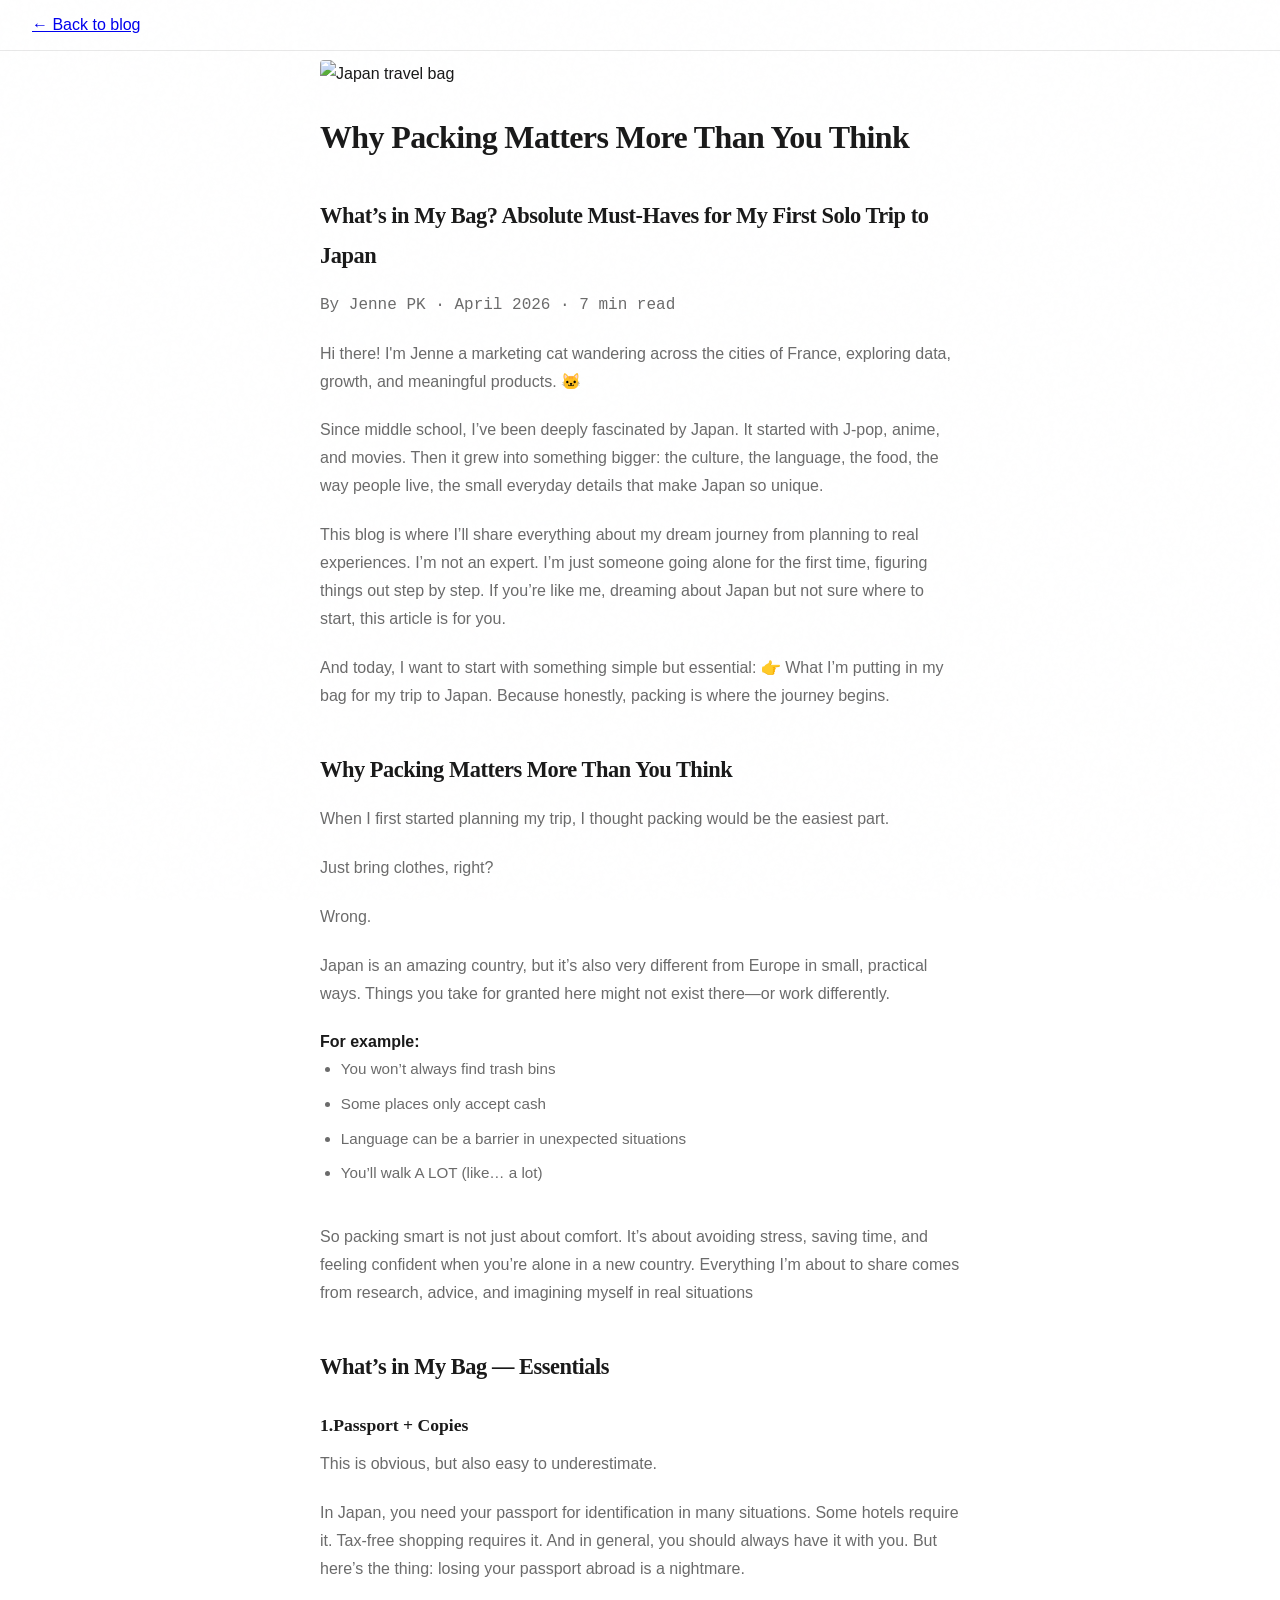
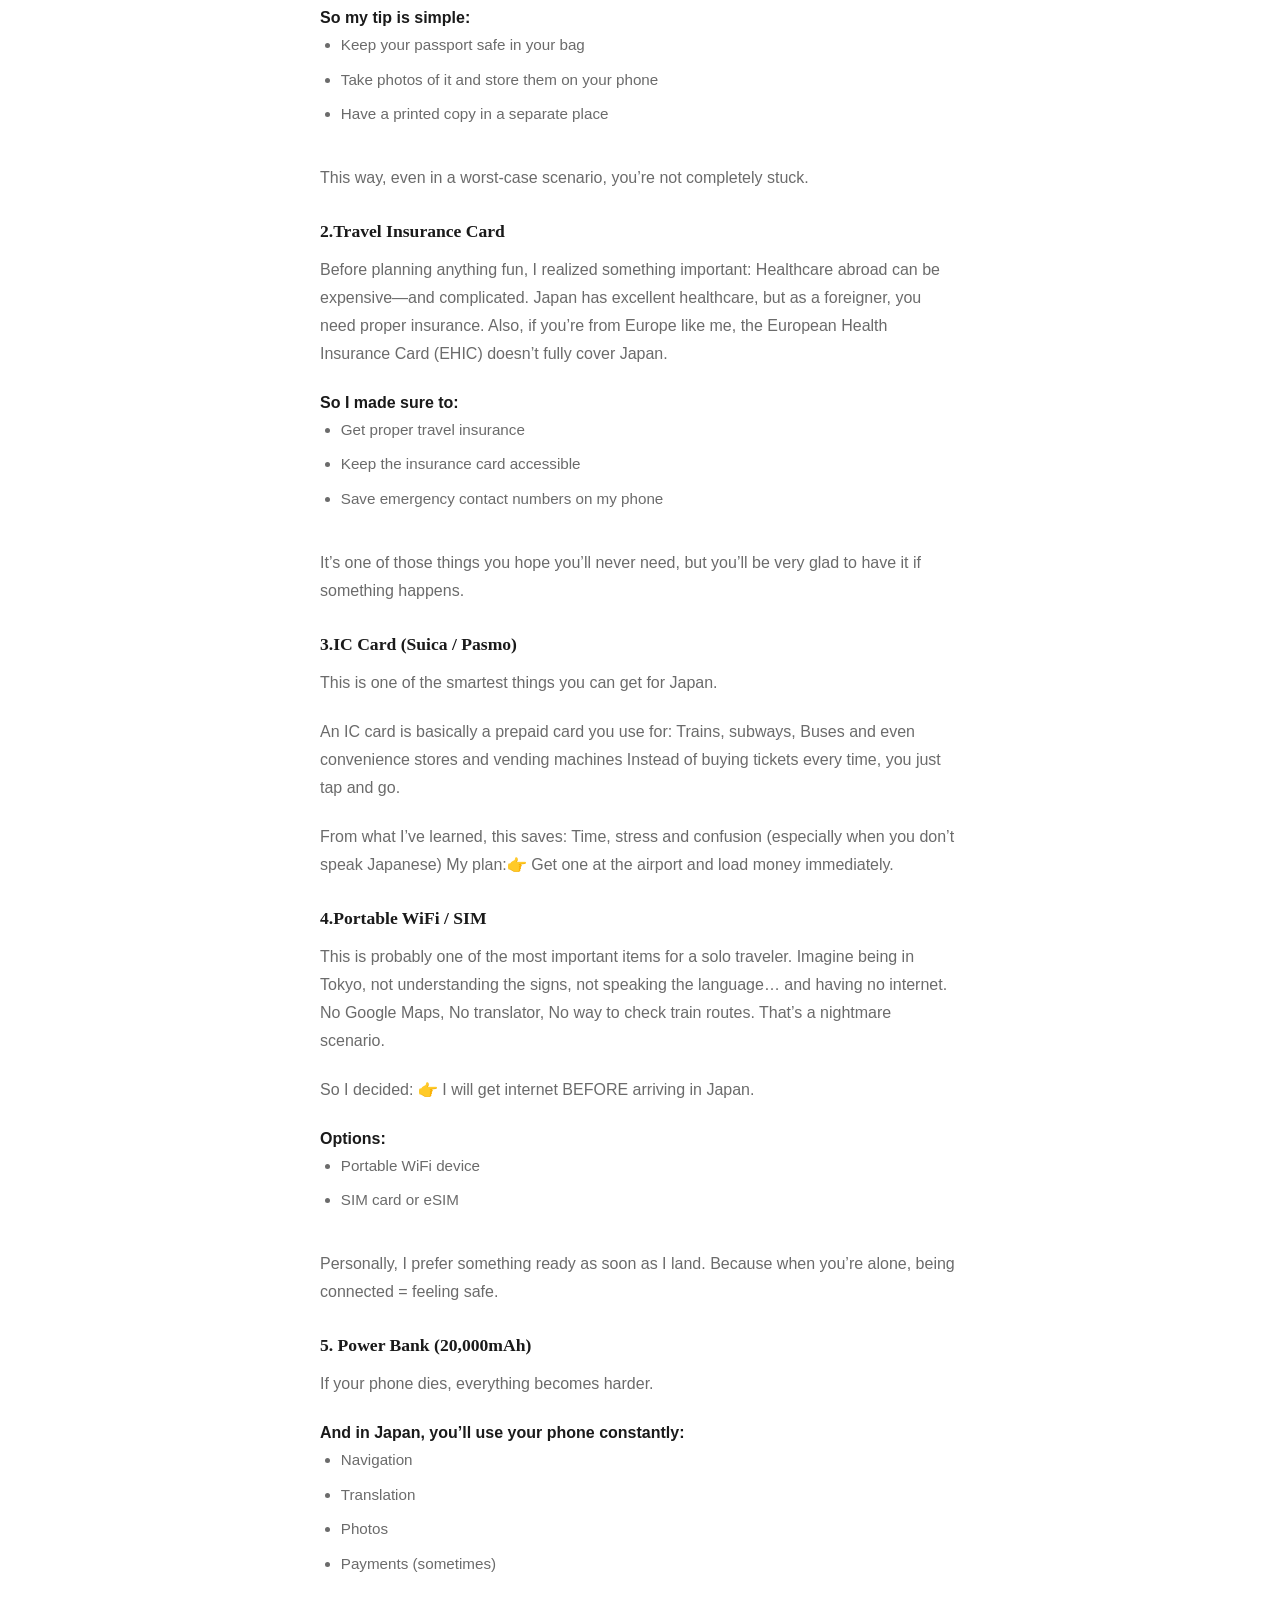
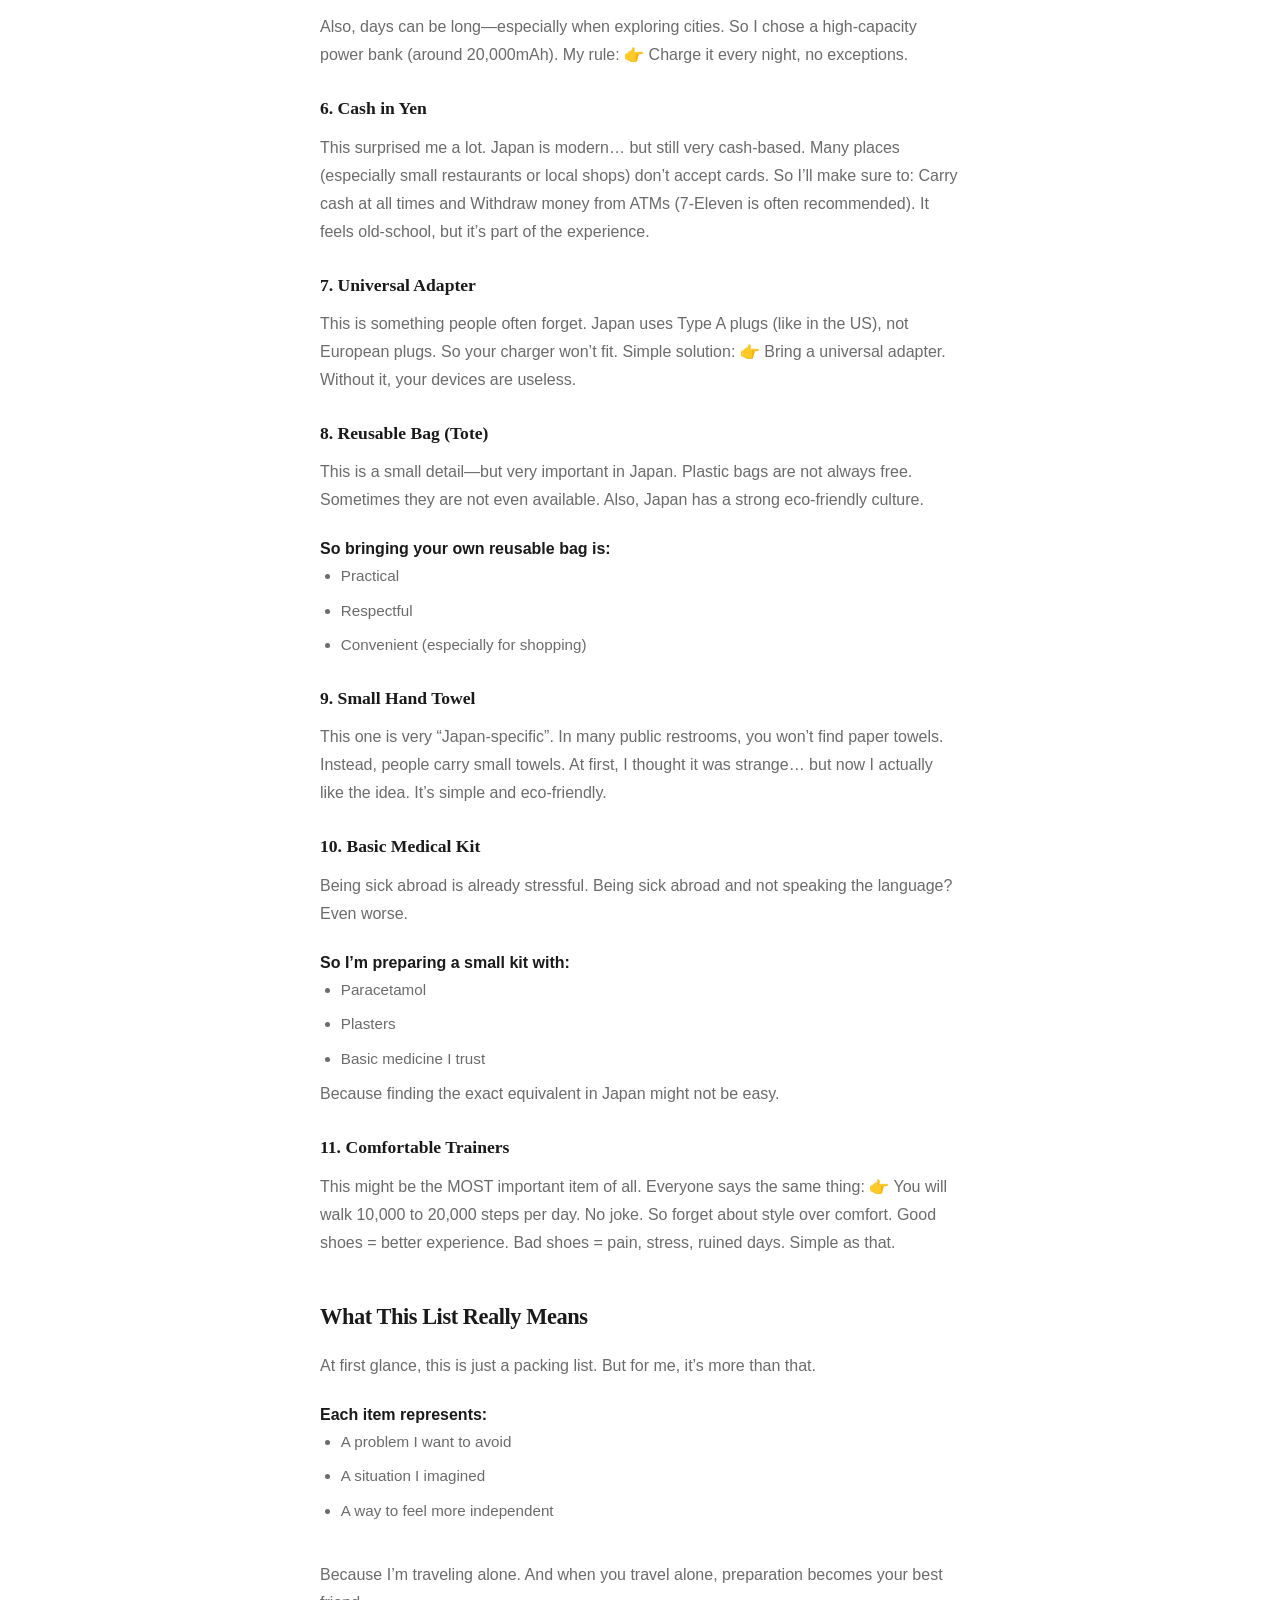
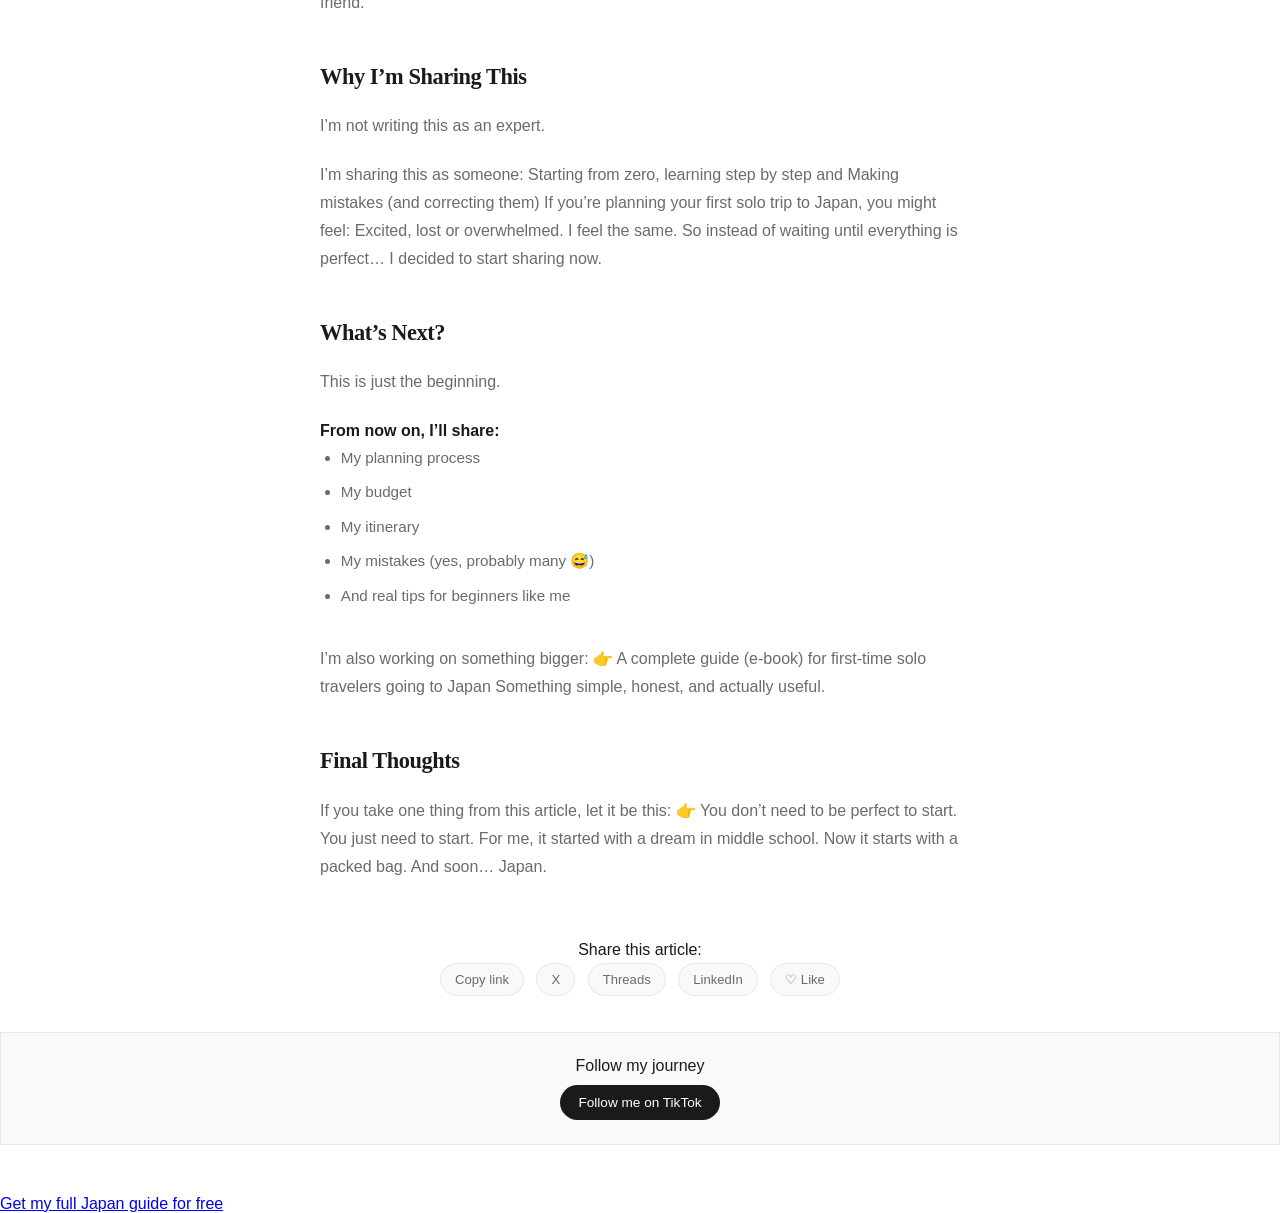
==== commit 333d06ce: "Update article-1.html" ====
--- a/article-1.html
+++ b/article-1.html
@@ -322,7 +322,7 @@
   </script>
 </div>
 
-<a href="index.html#download">🎁 Get my full Japan guide for free</a>
+<a href="index.html#download">Get my full Japan guide for free</a>
 
   <!-- tracking -->
 <script src="js/tracking.js"></script>
